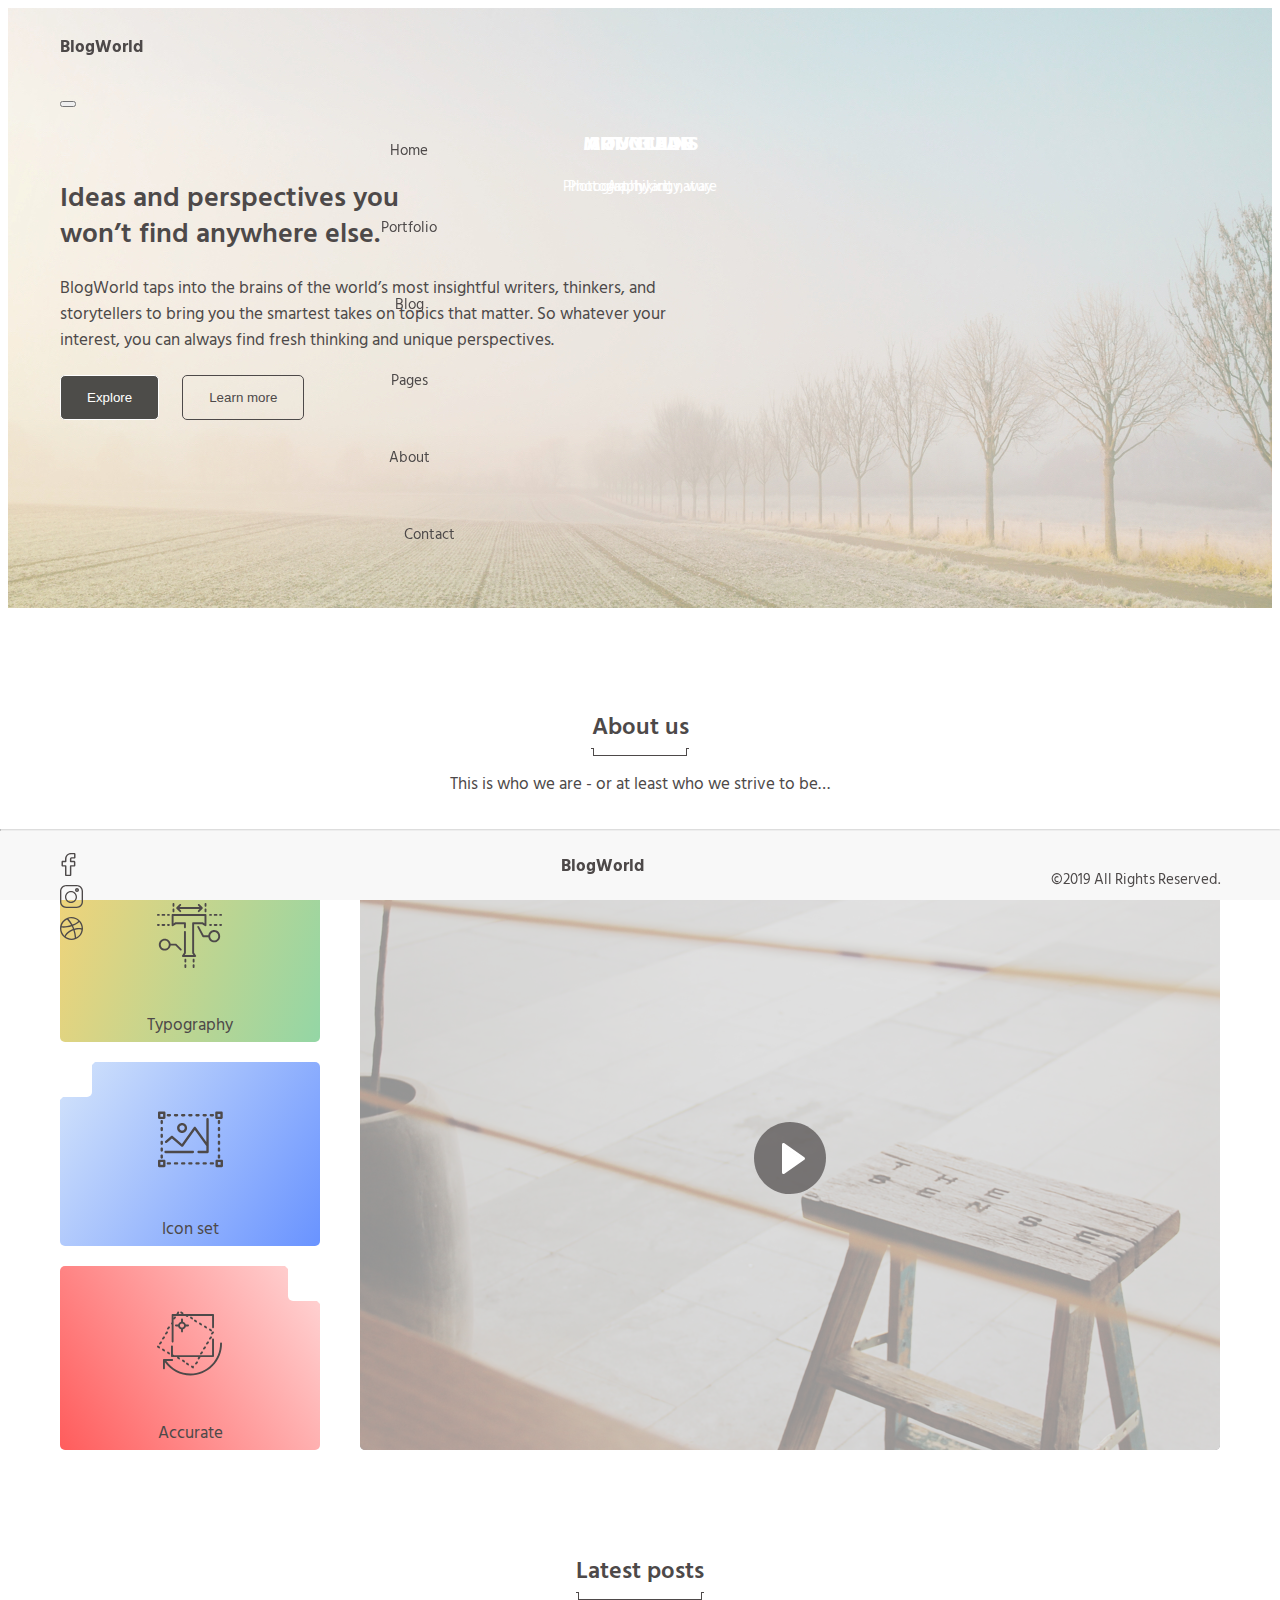
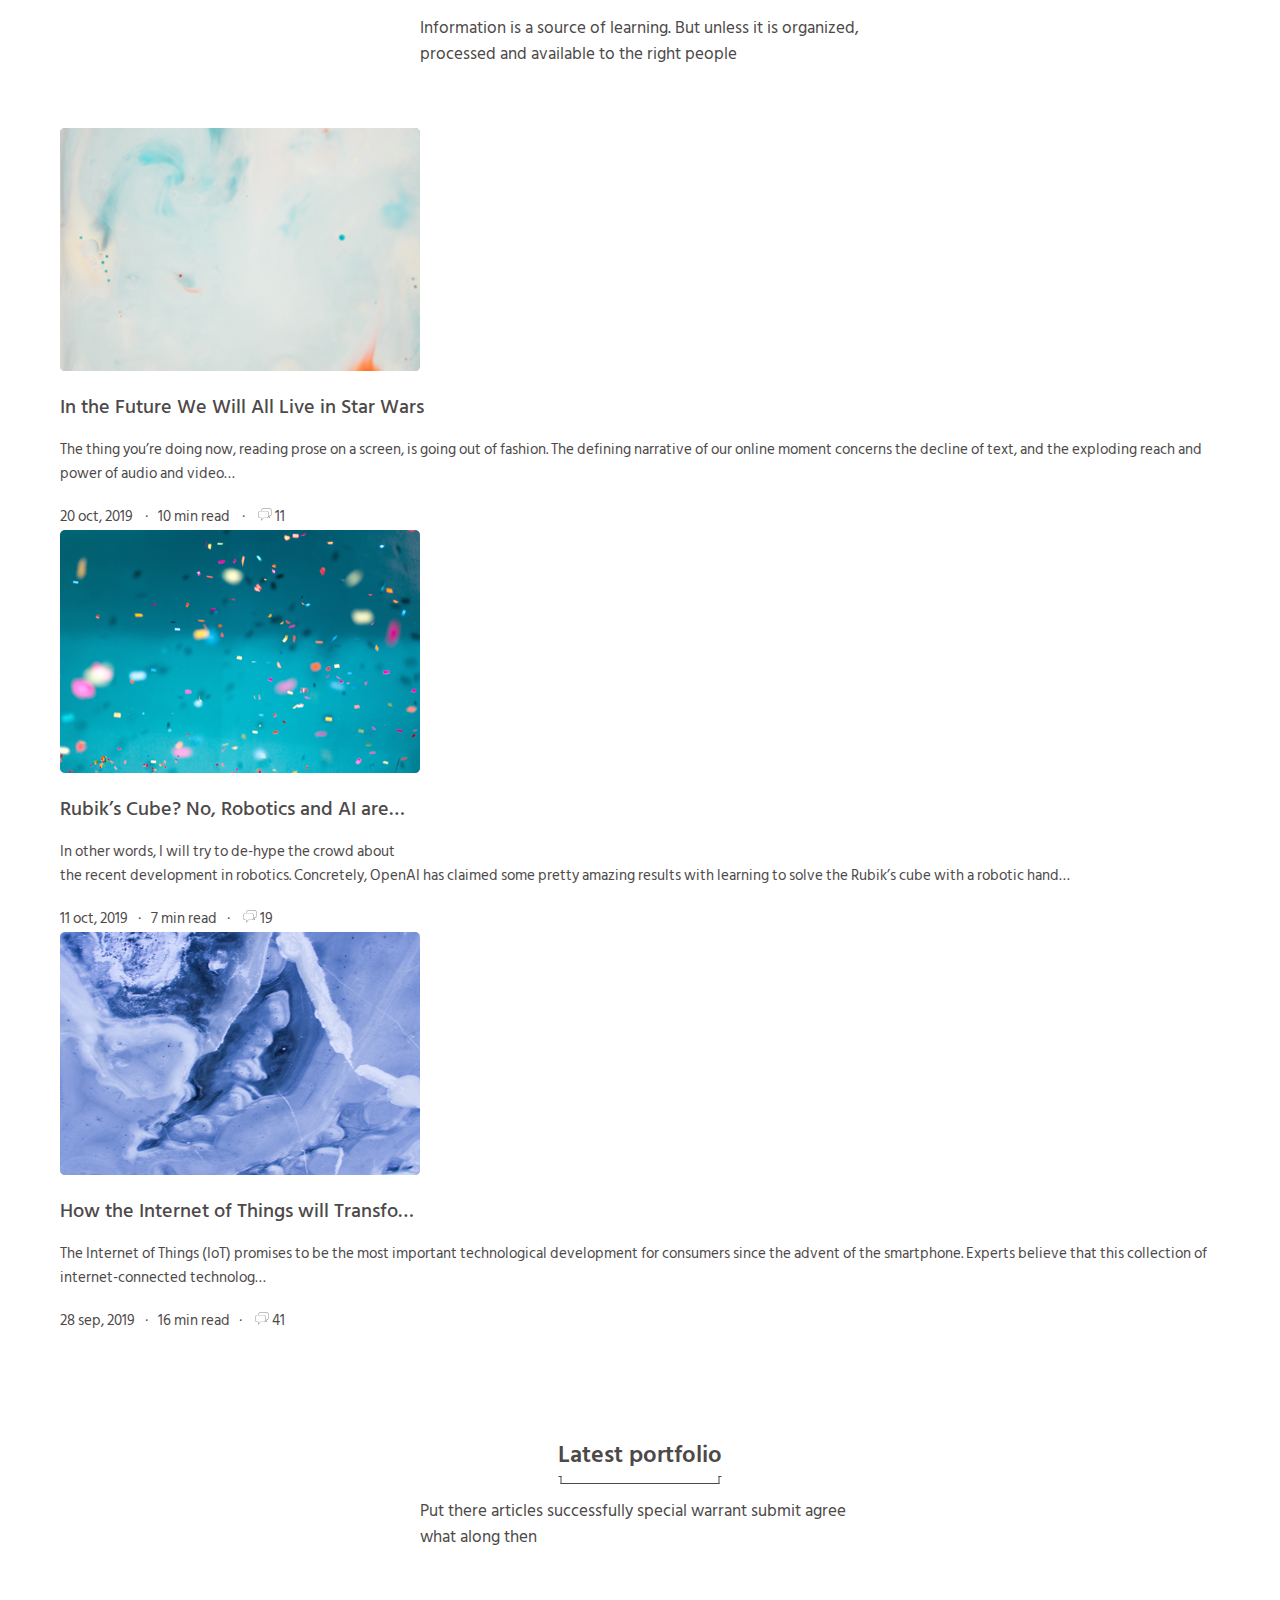
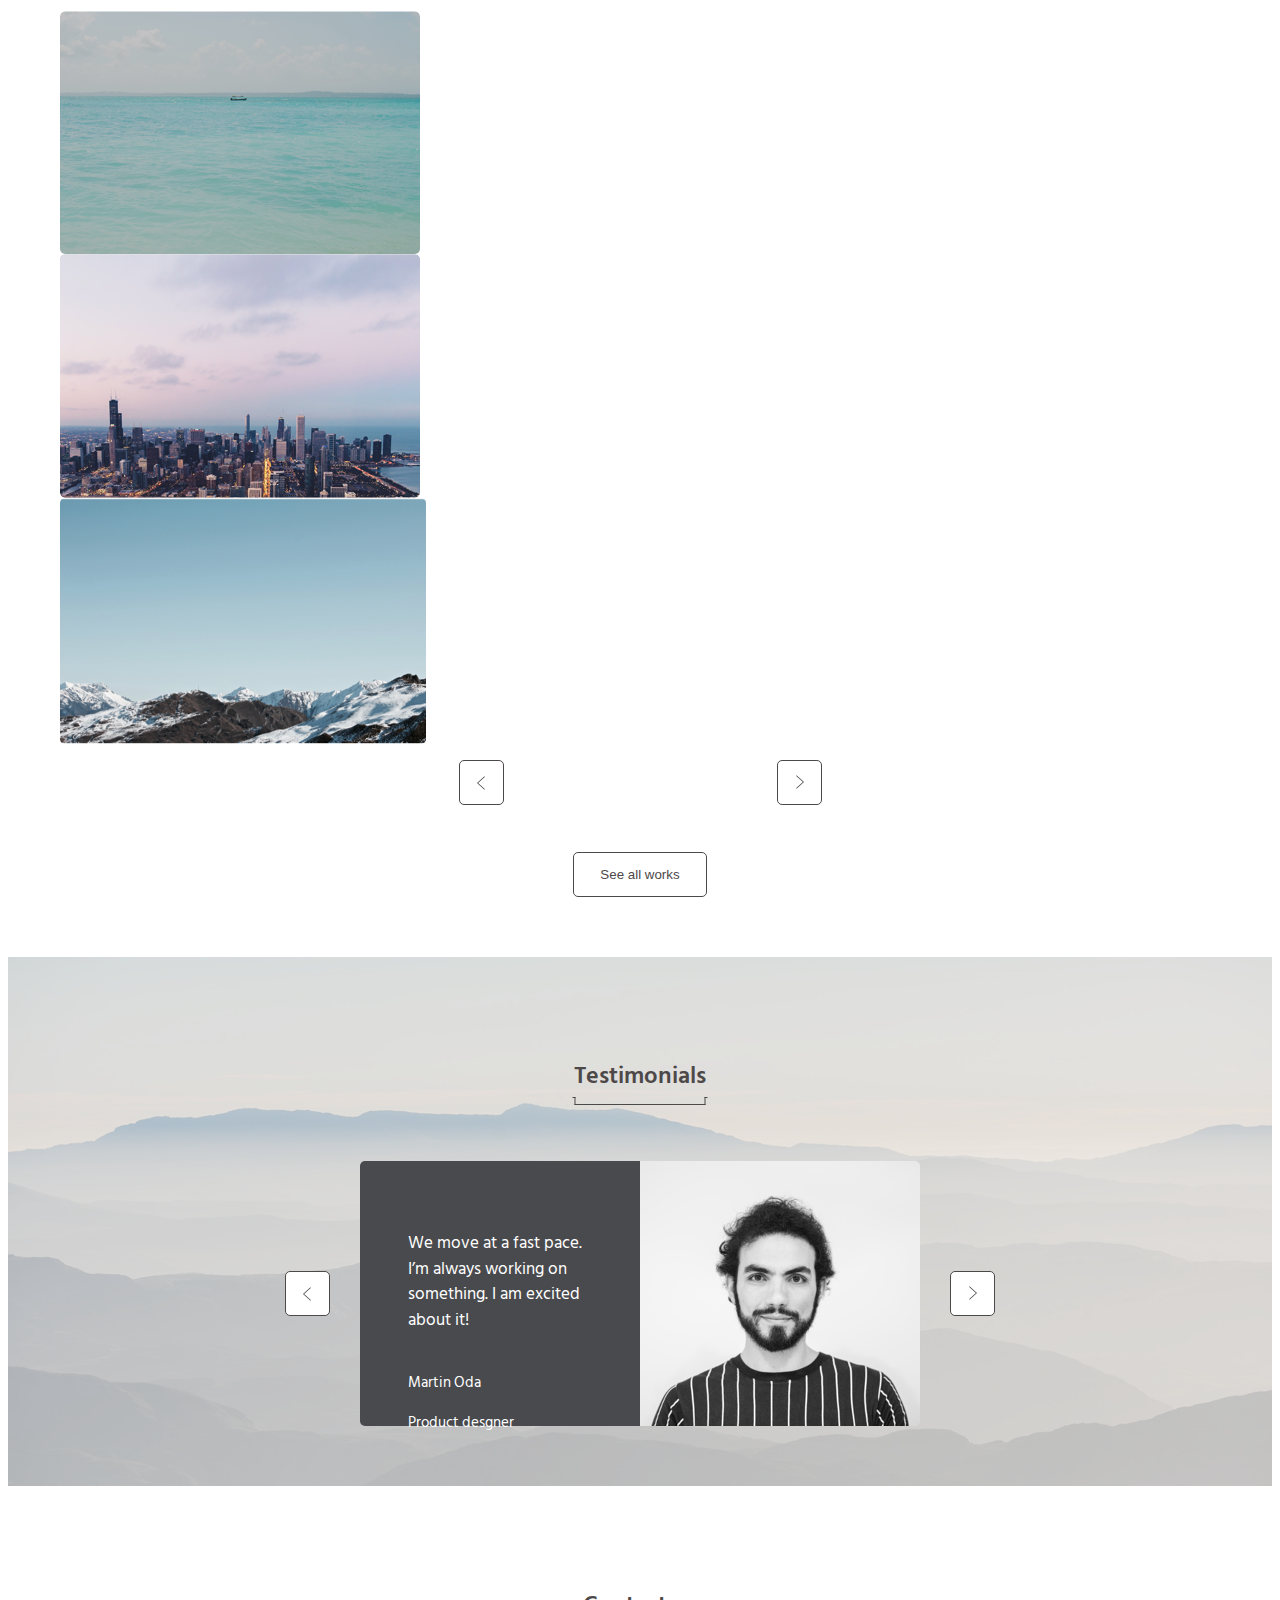
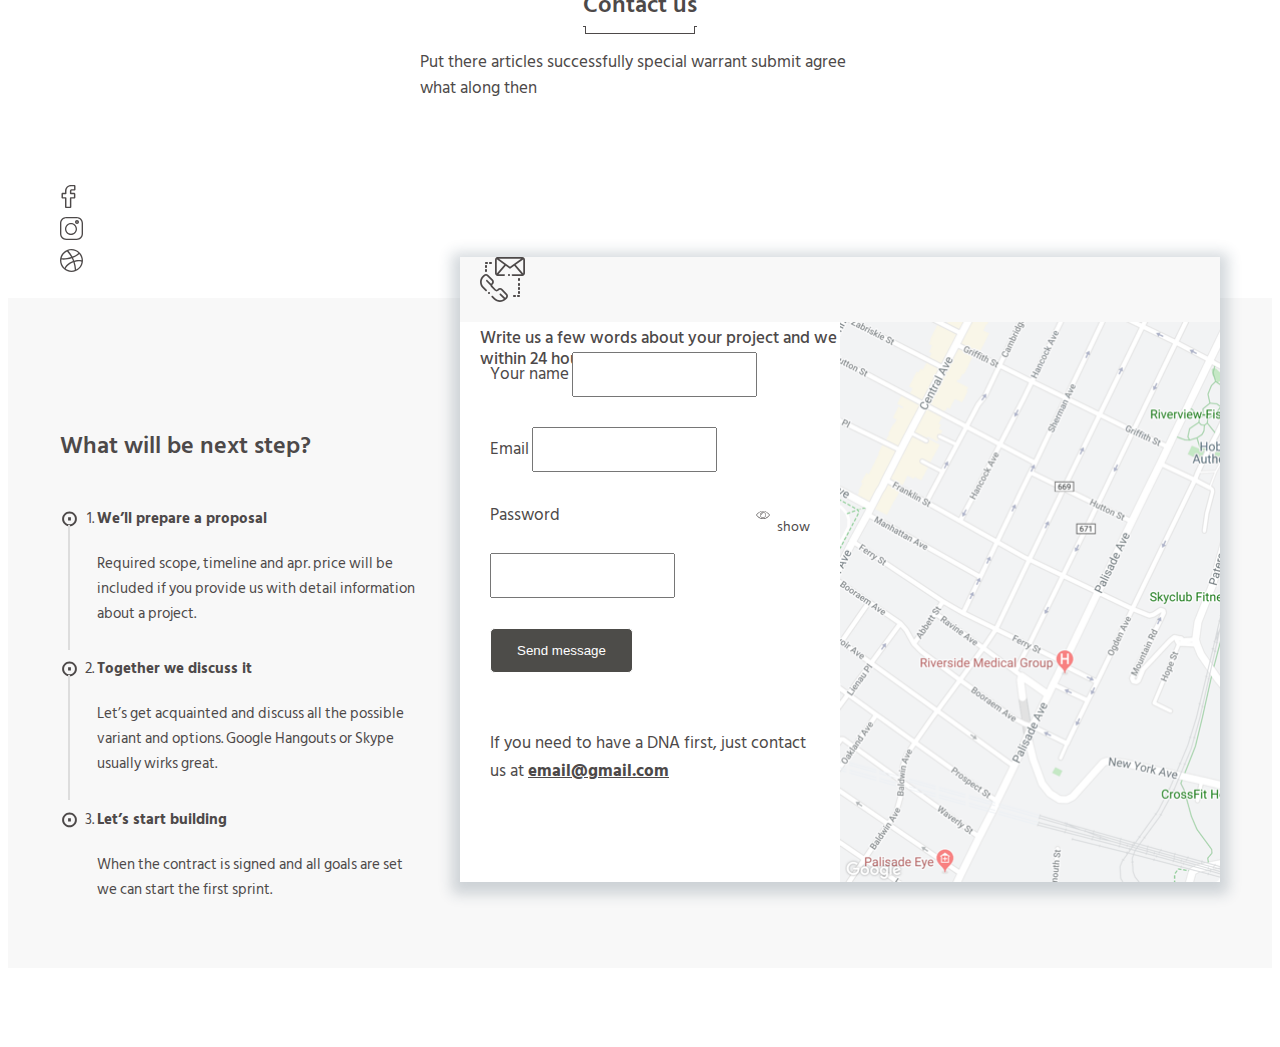
==== index.html @ 5140846d "add files" ====
<!DOCTYPE html>
<html lang="en">
  <head>
    <meta charset="UTF-8" />
    <meta http-equiv="X-UA-Compatible" content="IE=edge" />
    <meta name="viewport" content="width=device-width, initial-scale=1.0" />
    <title>Home</title>
    <link
      rel="stylesheet"
      href="https://cdn.jsdelivr.net/npm/bootstrap@4.6.0/dist/css/bootstrap.min.css"
      integrity="sha384-B0vP5xmATw1+K9KRQjQERJvTumQW0nPEzvF6L/Z6nronJ3oUOFUFpCjEUQouq2+l"
      crossorigin="anonymous"
    />

    <link rel="stylesheet" href="./css/main.css" />
  </head>
  <body data-spy="scroll" data-target="#navbar-example">
    <div class="main-container">
      <header class="d-flex">
        <nav class="navbar navbar-expand-lg navbar-light" id="navbar-example">
          <a class="link nav-link-space-logo" href="./index.html">BlogWorld</a>
          <button
            class="navbar-toggler"
            type="button"
            data-toggle="collapse"
            data-target="#navbarTogglerDemo01"
            aria-controls="navbarTogglerDemo01"
            aria-expanded="false"
            aria-label="Переключатель навигации"
          >
            <span class="navbar-toggler-icon"></span>
          </button>

          <div class="collapse navbar-collapse" id="navbarTogglerDemo01">
            <ul class="navbar-nav nav-tabs">
              <li class="nav-item">
                <a class="nav-link nav-link-space" href="#hero"
                  >Home <span class="sr-only"></span
                ></a>
              </li>
              <li class="nav-item">
                <a class="nav-link nav-link-space" href="#portfolio"
                  >Portfolio</a
                >
              </li>
              <li class="nav-item">
                <a class="nav-link nav-link-space" href="./blog.html">Blog</a>
              </li>
              <li class="nav-item">
                <a class="nav-link nav-link-space" href="#posts">Pages</a>
              </li>
              <li class="nav-item">
                <a class="nav-link nav-link-space" href="#about">About</a>
              </li>
              <li class="nav-item">
                <a class="nav-link nav-link-space" href="#contacts">Contact</a>
              </li>
            </ul>
          </div>
        </nav>
      </header>
    </div>

    <main>
      <section class="hero" id="hero">
        <div class="main-container">
          <h1 class="hero-title">
            Ideas and perspectives you won’t find anywhere else.
          </h1>
          <p class="hero-description">
            BlogWorld taps into the brains of the world’s most insightful
            writers, thinkers, and storytellers to bring you the smartest takes
            on topics that matter. So whatever your interest, you can always
            find fresh thinking and unique perspectives.
          </p>
          <button class="button-primary button-common button-margin">
            Explore
          </button>
          <button class="button-secondary button-common">Learn more</button>
        </div>
      </section>
      <div class="header-background"></div>
      <div class="main-container">
        <section id="about" class="about">
          <div class="underline-of-headers-container">
            <h2 class="text-center header">About us</h2>
            <div
              class="underline underline-of-headers about-underline-of-headers"
            ></div>
          </div>

          <p class="about-description subtitle">
            This is who we are - or at least who we strive to be…
          </p>
          <div class="cards-video">
            <ul class="cards">
              <li class="cards-square cards-square-first">
                <div class="cards-puzzle"></div>
                <svg class="cards-svg cards-svg-position">
                  <use href="./images/symbol-defs.svg#icon-typography"></use>
                </svg>
                <p class="cards-name">Typography</p>
              </li>
              <li class="cards-square cards-square-second">
                <div class="cards-puzzle"></div>
                <svg class="cards-svg">
                  <use href="./images/symbol-defs.svg#icon-iconset"></use>
                </svg>
                <p>Icon set</p>
              </li>
              <li class="cards-square cards-square-third">
                <div class="cards-puzzle"></div>
                <svg class="cards-svg cards-svg-position">
                  <use href="./images/symbol-defs.svg#icon-accurate"></use>
                </svg>
                <p class="cards-name">Accurate</p>
              </li>
            </ul>

            <div class="video">
              <video poster="./images/about.png">
                Тег video не поддерживается вашим браузером.
                <a href="video/duel.mp4">Скачайте видео</a>.
              </video>
              <svg class="video-svg">
                <use href="./images/symbol-defs.svg#icon-play"></use>
              </svg>
            </div>
          </div>
        </section>

        <section id="posts" class="posts">
          <div class="underline-of-headers-container">
            <a href=""> <h2 class="text-center header">Latest posts</h2></a>

            <div
              class="underline underline-of-headers posts-underline-of-headers"
            ></div>
          </div>

          <p class="text-center subtitle">
            Information is a source of learning. But unless it is organized,
            processed and available to the right people
          </p>
          <div class="row row-cols-1 row-cols-md-3 row-cols-lg-3">
            <div class="col mb-lg-0 mb-4">
              <img
                src="./images/post1.png"
                class="card-img-top"
                alt="decoration picture"
              />
              <div class="card-body">
                <h3 class="card-title">
                  In the Future We Will All Live in Star Wars
                </h3>
                <p class="card-text">
                  The thing you’re doing now, reading prose on a screen, is
                  going out of fashion. The defining narrative of our online
                  moment concerns the decline of text, and the exploding reach
                  and power of audio and video…
                </p>
                <ul class="post-list">
                  <li>20 oct, 2019</li>
                  <li class="post-item">10 min read</li>
                  <li class="post-item">
                    <svg class="post-svg">
                      <use href="./images/symbol-defs.svg#icon-comment"></use>
                    </svg>
                    11
                  </li>
                </ul>
              </div>
            </div>
            <div class="col mb-lg-0 mb-4">
              <img
                src="./images/post2.png"
                class="card-img-top"
                alt="decoration picture"
              />
              <div class="card-body">
                <h3 class="card-title">
                  Rubik’s Cube? No, Robotics and AI are…
                </h3>
                <p class="card-text">
                  In other words, I will try to de-hype the crowd about <br />
                  the recent development in robotics. Concretely, OpenAI has
                  claimed some pretty amazing results with learning to solve the
                  Rubik’s cube with a robotic hand…
                </p>
                <ul class="post-list post-list-item">
                  <li>11 oct, 2019</li>
                  <li class="post-item">7 min read</li>
                  <li class="post-item">
                    <svg class="post-svg">
                      <use href="./images/symbol-defs.svg#icon-comment"></use>
                    </svg>
                    19
                  </li>
                </ul>
              </div>
            </div>
            <div class="col mb-lg-0 mb-4">
              <img
                src="./images/post3.png"
                class="card-img-top"
                alt="decoration picture"
              />
              <div class="card-body">
                <h3 class="card-title">
                  How the Internet of Things will Transfo…
                </h3>
                <p class="card-text">
                  The Internet of Things (IoT) promises to be the most important
                  technological development for consumers since the advent of
                  the smartphone. Experts believe that this collection of
                  internet-connected technolog…
                </p>
                <ul class="post-list">
                  <li>28 sep, 2019</li>
                  <li class="post-item">16 min read</li>
                  <li class="post-item">
                    <svg class="post-svg">
                      <use href="./images/symbol-defs.svg#icon-comment"></use>
                    </svg>
                    41
                  </li>
                </ul>
              </div>
            </div>
          </div>
        </section>
        <!--section   portfolio-->
        <section id="portfolio" class="portfolio">
          <div class="underline-of-headers-container">
            <h2 class="text-center header">Latest portfolio</h2>
            <div
              class="underline underline-of-headers portfolio-underline-of-headers"
            ></div>
          </div>
          <p class="text-center subtitle">
            Put there articles successfully special warrant submit agree what
            along then
          </p>
          <div
            class="row row-cols-1 row-cols-md-3 row-cols-lg-3 portfolio-container-card"
          >
            <div class="col mb-4 portfolio-container">
              <img
                src="./images/portfolio1.png"
                class="card-img-top portfolio-image"
                alt="Ocean"
              />
              <div class="card-body">
                <div class="portfolio-description">
                  <h3 class="card-title card-title-portfolio">Art Ocean</h3>
                  <p class="card-text">Photography, art, nature</p>
                </div>
                <div class="overlay">
                  <ul class="overlay-list">
                    <li class="overlay-item">
                      <svg class="overlay-attach">
                        <use href="./images/symbol-defs.svg#icon-attach"></use>
                      </svg>
                    </li>
                    <li class="overlay-item">
                      <svg class="overlay-search">
                        <use
                          href="./images/symbol-defs.svg#icon-search-1"
                        ></use>
                      </svg>
                    </li>
                  </ul>
                </div>
              </div>
            </div>
            <div class="col mb-4 portfolio-container">
              <img
                src="./images/portfolio2.png"
                class="card-img-top portfolio-image"
                alt="City"
              />
              <div class="card-body">
                <div class="portfolio-description">
                  <h3 class="card-title card-title-portfolio">City guide</h3>
                  <p class="card-text">Photography, city, way</p>
                </div>
                <div class="overlay">
                  <ul class="overlay-list">
                    <li class="overlay-item">
                      <svg class="overlay-attach">
                        <use href="./images/symbol-defs.svg#icon-attach"></use>
                      </svg>
                    </li>
                    <li class="overlay-item">
                      <svg class="overlay-search">
                        <use
                          href="./images/symbol-defs.svg#icon-search-1"
                        ></use>
                      </svg>
                    </li>
                  </ul>
                </div>
              </div>
            </div>
            <div class="col mb-4 portfolio-container">
              <img
                src="./images/portfolio3.png"
                class="card-img-top portfolio-image"
                alt="Mountains"
              />
              <div class="card-body portfolio-card">
                <div class="portfolio-description">
                  <h3 class="card-title card-title-portfolio">Mountains</h3>
                  <p class="card-text">Art, hiking</p>
                </div>
                <div class="overlay">
                  <ul class="overlay-list">
                    <li class="overlay-item">
                      <svg class="overlay-attach">
                        <use href="./images/symbol-defs.svg#icon-attach"></use>
                      </svg>
                    </li>
                    <li class="overlay-item">
                      <svg class="overlay-search">
                        <use
                          href="./images/symbol-defs.svg#icon-search-1"
                        ></use>
                      </svg>
                    </li>
                  </ul>
                </div>
              </div>
            </div>
          </div>
          <div class="all-buttons-container">
            <div class="button-container">
              <button class="button-left buttons portfolio-button-left">
                <svg class="button-svg">
                  <use href="./images/symbol-defs.svg#icon-arrow"></use>
                </svg>
              </button>
              <button class="button-right buttons">
                <svg class="button-svg">
                  <use href="./images/symbol-defs.svg#icon-arrow"></use>
                </svg>
              </button>
            </div>
            <button class="button-secondary button-common">
              See all works
            </button>
          </div>
        </section>
      </div>

      <section class="testimonials">
        <div class="main-container">
          <div class="underline-of-headers-container">
            <h2 class="testimonials-title header">Testimonials</h2>
            <div
              class="underline underline-of-headers testimonials-underline-of-headers"
            ></div>
          </div>

          <div class="testimonials-infrom">
            <div class="testimonials-text-container">
              <p class="testimonials-text-1">
                We move at a fast pace. I’m always working on something. I am
                excited about it!
              </p>
              <p class="testimonials-text-2">Martin Oda</p>
              <p>Product desgner</p>
            </div>
            <img
              class="testimonials-image"
              src="./images/user.png"
              alt="designer"
            />
            <button class="button-left buttons testimonials-button-left">
              <svg class="button-svg">
                <use href="./images/symbol-defs.svg#icon-arrow"></use>
              </svg>
            </button>
            <button class="button-right buttons testimonials-button-right">
              <svg class="button-svg">
                <use href="./images/symbol-defs.svg#icon-arrow"></use>
              </svg>
            </button>
          </div>
        </div>
      </section>
      <section id="contacts" class="contacts">
        <div class="main-container contacts-main-container">
          <div class="underline-of-headers-container">
            <h2 class="testimonials-title header">Contact us</h2>
            <div
              class="underline underline-of-headers contacts-underline-of-headers"
            ></div>
          </div>

          <p class="text-center subtitle contacts-subtitle">
            Put there articles successfully special warrant submit agree what
            along then
          </p>
          <ul class="d-flex list-link contacts-link">
            <li class="list-link-item">
              <a href="https://www.facebook.com/">
                <svg class="facebook-logo">
                  <use href="./images/symbol-defs.svg#icon-facebook"></use>
                </svg>
              </a>
            </li>
            <li class="list-link-item">
              <a href="https://www.instagram.com/?hl=ru">
                <svg>
                  <use href="./images/symbol-defs.svg#icon-instagram"></use>
                </svg>
              </a>
            </li>
            <li class="list-link-item">
              <a href="https://dribbble.com/">
                <svg>
                  <use href="./images/symbol-defs.svg#icon-dribbble"></use>
                </svg>
              </a>
            </li>
          </ul>
        </div>
        <div class="contacts-container">
          <div class="main-container contacts-container-relative">
            <h3 class="contacts-title">What will be next step?</h3>

            <ol class="contacts-list">
              <li class="contacts-item contacts-item-line">
                <h4 class="contacts-item-title">We’ll prepare a proposal</h4>
                <p>
                  Required scope, timeline and apr. price will be included if
                  you provide us with detail information about a project.
                </p>
              </li>
              <li class="contacts-item contacts-item-line">
                <h4 class="contacts-item-title">Together we discuss it</h4>
                <p>
                  Let’s get acquainted and discuss all the possible variant and
                  options. Google Hangouts or Skype usually wirks great.
                </p>
              </li>
              <li class="contacts-item">
                <h4 class="contacts-item-title">Let’s start building</h4>
                <p>
                  When the contract is signed and all goals are set we can start
                  the first sprint.
                </p>
              </li>
            </ol>

            <div class="contacts-form">
              <div class="d-flex align-items-center contact-svg-description">
                <svg class="contact-svg">
                  <use href="./images/symbol-defs.svg#icon-mail"></use>
                </svg>
                <p class="m-0 contact-description">
                  Write us a few words about your project and we will prepare
                  proposal for you <br />
                  within 24 hours
                </p>
              </div>

              <div class="contacts-form-container">
                <form>
                  <div class="form-group">
                    <label for="name">Your name</label>
                    <input
                      type="text"
                      class="form-control form-group-input"
                      id="name"
                    />
                  </div>
                  <div class="form-group">
                    <label for="exampleInputEmail1">Email</label>
                    <input
                      type="email"
                      class="form-control form-group-input"
                      id="exampleInputEmail1"
                    />
                  </div>
                  <div class="form-group">
                    <div class="contacts-label-svg">
                      <label for="exampleInputPassword1">Password </label>
                      <div class="d-flex">
                        <svg class="contacts-svg">
                          <use
                            href="./images/symbol-defs.svg#icon-showpass"
                          ></use>
                        </svg>
                        <p class="mb-0 contacts-show">show</p>
                      </div>
                    </div>

                    <input
                      type="password"
                      class="form-control form-group-input"
                      id="exampleInputPassword1"
                    />
                  </div>

                  <button
                    type="submit"
                    class="button-common button-primary button-margin"
                  >
                    Send message
                  </button>
                  <p class="contact-DNA">
                    If you need to have a DNA first, just contact us at
                    <span>email@gmail.com</span>
                  </p>
                </form>
                <img class="contacts-image" src="./images/map.png" alt="map" />
              </div>
            </div>
          </div>
        </div>
      </section>
    </main>

    <footer>
      <hr />
      <div class="main-container">
        <div class="footer-container">
          <ul class="d-flex list-link">
            <li class="list-link-item">
              <a href="https://www.facebook.com/">
                <svg class="facebook-logo">
                  <use href="./images/symbol-defs.svg#icon-facebook"></use>
                </svg>
              </a>
            </li>
            <li class="list-link-item">
              <a href="https://www.instagram.com/?hl=ru">
                <svg>
                  <use href="./images/symbol-defs.svg#icon-instagram"></use>
                </svg>
              </a>
            </li>
            <li class="list-link-item">
              <a href="https://dribbble.com/">
                <svg>
                  <use href="./images/symbol-defs.svg#icon-dribbble"></use>
                </svg>
              </a>
            </li>
          </ul>
          <p class="footer-logo">BlogWorld</p>
          <p>&copy;2019 All Rights Reserved.</p>
        </div>
      </div>
    </footer>
    <script
      src="https://code.jquery.com/jquery-3.5.1.slim.min.js"
      integrity="sha384-DfXdz2htPH0lsSSs5nCTpuj/zy4C+OGpamoFVy38MVBnE+IbbVYUew+OrCXaRkfj"
      crossorigin="anonymous"
    ></script>
    <script
      src="https://cdn.jsdelivr.net/npm/bootstrap@4.6.0/dist/js/bootstrap.bundle.min.js"
      integrity="sha384-Piv4xVNRyMGpqkS2by6br4gNJ7DXjqk09RmUpJ8jgGtD7zP9yug3goQfGII0yAns"
      crossorigin="anonymous"
    ></script>
  </body>
</html>
---- css/main.css ----
@charset "UTF-8";
@font-face {
  font-family: "Hind Siliguri";
  src: url("../fonts/HindSiliguri-Regular.ttf") format("truetype");
  font-weight: normal;
  font-style: normal;
  font-display: swap;
}
@font-face {
  font-family: "Hind Siliguri";
  src: url("../fonts/HindSiliguri-Light.ttf") format("truetype");
  font-weight: 300;
  font-style: normal;
  font-display: swap;
}
@font-face {
  font-family: "Hind Siliguri";
  src: url("../fonts/HindSiliguri-Medium.ttf") format("truetype");
  font-weight: 500;
  font-style: normal;
  font-display: swap;
}
@font-face {
  font-family: "Hind Siliguri";
  src: url("../fonts/HindSiliguri-SemiBold.ttf") format("truetype");
  font-weight: 600;
  font-style: normal;
  font-display: swap;
}
@font-face {
  font-family: "Hind Siliguri";
  src: url("../fonts/HindSiliguri-Bold.ttf") format("truetype");
  font-weight: bold;
  font-style: normal;
  font-display: swap;
}
html {
  box-sizing: border-box;
}

*,
*::before,
* ::after {
  box-sizing: inherit;
}

body {
  color: #4d4949;
  font-family: "Hind Siliguri", sans-serif;
  font-size: 15px;
  line-height: 1.66;
  position: relative;
}

ul {
  list-style: none;
  padding: 0px;
  margin: 0px;
}

a {
  text-decoration: none;
  display: block;
}

img {
  display: block;
}

.header {
  font-weight: 600;
  font-size: 24px;
  line-height: 1.62;
  margin-bottom: 25px;
  text-align: center;
}

.underline-of-headers-container {
  position: relative;
}

.underline {
  position: absolute;
  height: 8px;
  border-bottom: 1px solid #4d4949;
  border-right: 1px solid #4d4949;
  border-left: 1px solid #4d4949;
}

.about-underline-of-headers {
  width: 94px;
}

.blog-underline-of-headers {
  width: 47px;
}

.posts-underline-of-headers {
  width: 124px;
}

.portfolio-underline-of-headers {
  width: 159px;
}

.testimonials-underline-of-headers {
  width: 131px;
}

.contacts-underline-of-headers {
  width: 110px;
}

.underline-of-headers {
  top: 40px;
  left: 50%;
  transform: translate(-50%);
}

.underline::after,
.underline::before {
  content: "";
  display: block;
  width: 3px;
  position: absolute;
  border-top: 1px solid #4d4949;
}

.underline::before {
  left: -3px;
}

.underline::after {
  right: -3px;
}

.subtitle {
  margin: 0px auto;
  margin-bottom: 60px;
  font-weight: 400;
  font-size: 17px;
  line-height: 1.52;
}
@media screen and (min-width: 480px) {
  .subtitle {
    width: 440px;
  }
}

.header-background {
  position: sticky;
  width: 100%;
  z-index: 10;
  top: 0;
  height: 79px;
  background-color: white;
}

.main-container,
.hero-container {
  width: 1210px;
  padding-left: 15px;
  padding-right: 15px;
  margin-left: auto;
  margin-right: auto;
}
@media screen and (min-width: 320px) {
  .main-container,
.hero-container {
    width: 320px;
  }
}
@media screen and (min-width: 480px) {
  .main-container,
.hero-container {
    width: 480px;
  }
}
@media screen and (min-width: 768px) {
  .main-container,
.hero-container {
    width: 768px;
  }
}
@media screen and (min-width: 1200px) {
  .main-container,
.hero-container {
    padding-left: 20px;
    padding-right: 20px;
    width: 1200px;
  }
}

header {
  position: absolute;
}

.navbar-expand-lg .nav-tabs {
  border-bottom: 0px solid #061320;
}

.nav-item a:hover {
  text-decoration: underline;
  font-weight: 600;
}

#navbarTogglerDemo01 .nav-link-space.active {
  border-color: transparent;
  text-decoration: underline;
  font-weight: 600;
}

.nav-tabs .nav-link:hover {
  border-color: transparent;
}

.navbar {
  padding: 0px;
  position: fixed;
}
@media screen and (min-width: 320px) {
  .navbar {
    width: 290px;
  }
}
@media screen and (min-width: 480px) {
  .navbar {
    width: 450px;
  }
}
@media screen and (min-width: 768px) {
  .navbar {
    width: 738px;
  }
}

.nav-link-space-logo {
  padding: 26px 0px;
  font-size: 17px;
  line-height: 1.64;
  font-weight: bold;
  color: #4d4949;
  margin-right: 0px;
}
@media screen and (min-width: 992px) {
  .nav-link-space-logo {
    margin-right: 200px;
  }
}
@media screen and (min-width: 1200px) {
  .nav-link-space-logo {
    margin-right: 622px;
  }
}

.nav-link-space-logo:hover {
  color: #4d4949;
}

#navbarTogglerDemo01 .nav-link-space {
  background-color: #ffffff;
  color: #4d4949;
  padding: 20px 0px;
  text-align: center;
}
@media screen and (min-width: 992px) {
  #navbarTogglerDemo01 .nav-link-space {
    padding: 26px 0px;
    background-color: transparent;
  }
}

.nav-item:not(:last-child) {
  font-size: 15px;
  line-height: 1.66;
}
@media screen and (min-width: 992px) {
  .nav-item:not(:last-child) {
    margin-right: 40px;
  }
}

nav {
  z-index: 500000;
}

.hero {
  padding-top: 153px;
  padding-bottom: 206px;
  background-image: url("../images/bg.jpg");
  height: 600px;
  margin-left: auto;
  margin-right: auto;
  background-repeat: no-repeat;
  background-size: cover;
  background-position: center;
}

.hero-title {
  font-size: 28px;
  line-height: 1.3;
  font-weight: 600;
  margin-bottom: 22px;
  width: 416px;
}
@media screen and (min-width: 320px) {
  .hero-title {
    width: 290px;
  }
}
@media screen and (min-width: 480px) {
  .hero-title {
    width: 416px;
  }
}

.hero-description {
  font-size: 17px;
  line-height: 1.53;
  margin-bottom: 22px;
}
@media screen and (min-width: 320px) {
  .hero-description {
    width: 290px;
  }
}
@media screen and (min-width: 480px) {
  .hero-description {
    width: 450px;
  }
}
@media screen and (min-width: 768px) {
  .hero-description {
    width: 660px;
  }
}

.button-margin {
  margin-right: 20px;
}

.about {
  text-align: center;
  padding-top: 1px;
  padding-bottom: 34px;
}

.cards {
  padding: 0px;
  text-align: center;
  margin-bottom: 15px;
}
@media screen and (min-width: 1200px) {
  .cards {
    margin-right: 40px;
    margin-bottom: 0px;
  }
}

.cards-video {
  text-align: center;
}
@media screen and (min-width: 1200px) {
  .cards-video {
    display: flex;
  }
}

.video {
  position: relative;
}

video {
  width: 300px;
}
@media screen and (min-width: 768px) {
  video {
    width: 468px;
  }
}
@media screen and (min-width: 1200px) {
  video {
    width: 860px;
    height: 592px;
  }
}

.cards-square {
  display: block;
  margin: 0px auto;
  text-align: center;
  padding-top: 45px;
  border: none;
  outline: none;
  border-radius: 5px;
  position: relative;
  height: 184px;
  width: 260px;
}
.cards-square p {
  font-weight: 400;
  font-size: 17px;
  line-height: 1.64;
}

.cards-square:not(:last-child) {
  margin-bottom: 20px;
}
@media screen and (min-width: 768px) {
  .cards-square:not(:last-child) {
    margin-right: 10px;
  }
}
@media screen and (min-width: 1200px) {
  .cards-square:not(:last-child) {
    margin-bottom: 20px;
    margin-right: 0px;
  }
}

.cards {
  display: block;
  text-align: center;
}
@media screen and (min-width: 768px) {
  .cards {
    display: flex;
  }
}
@media screen and (min-width: 1200px) {
  .cards {
    display: block;
  }
}

.cards-name {
  transform: scaleX(-1);
}

.cards-square-first {
  border: none;
  transform: scaleX(-1);
  background: linear-gradient(-108.56deg, rgba(230, 246, 65, 0.5) 0%, rgba(41, 252, 154, 0.5) 100%);
  background-color: #ffb0b0;
}

.cards-square-second {
  border: none;
  background: linear-gradient(-236.77deg, rgba(247, 247, 247, 0.5) 0%, rgba(35, 86, 255, 0.5) 100%);
  background-color: #b0d1ff;
}

.cards-square-third {
  border: none;
  transform: scaleX(-1);
  background: linear-gradient(-236.42deg, rgba(255, 255, 255, 0.5) 0%, rgba(255, 9, 9, 0.5) 100%);
  background-color: #ffb0b0;
}

.cards-puzzle {
  content: "";
  top: -1px;
  left: -1px;
  position: absolute;
  width: 33px;
  height: 36px;
  background-color: #ffffff;
  border-radius: 0px 0px 5px 0px;
  border: none;
  outline: none;
}

.cards-puzzle::before {
  content: "";
  border-top: 3px solid #ffffff;
  border-right: 3px solid transparent;
  position: absolute;
  top: 1px;
  right: -3px;
}

.cards-puzzle::after {
  content: "";
  border-top: 3px solid #ffffff;
  border-right: 3px solid transparent;
  position: absolute;
  top: 36px;
  right: 29px;
}

.cards-svg {
  width: 65px;
  height: 65px;
  margin-bottom: 18px;
}

.cards-svg-position {
  transform: scaleX(-1);
}

.video-svg {
  position: absolute;
  width: 72px;
  height: 72px;
  top: 50%;
  left: 50%;
  transform: translate(-50%, -50%);
}

.cards-puzzle-test {
  width: 180px;
  height: 180px;
  background-color: #ffb0b0;
  border-radius: 40px 10px;
}

.posts {
  padding-top: 40px;
  padding-bottom: 42px;
}

.post-item:before {
  content: "·";
  /* Сам маркер */
  padding-right: 10px;
  /* Расстояние от маркера до текста */
}

.post-list {
  display: flex;
  align-items: center;
  justify-content: space-between;
  width: 225px;
}

.post-list-item {
  width: 213px;
}

.post-svg {
  width: 14px;
  height: 13px;
}

.card-body {
  padding: 0px;
}

.card-img-top {
  margin-bottom: 20px;
}

.posts .col {
  padding-right: 20px;
  padding-left: 20px;
}

.posts .row {
  margin-right: -20px;
  margin-left: -20px;
}

.card-title {
  font-weight: 500;
  font-size: 20px;
  line-height: 1.6;
  margin-bottom: 5px;
}

.card-text {
  line-height: 1.6;
  margin-bottom: 19px;
}

.posts a {
  text-decoration: none;
  display: block;
  color: #4d4949;
}

.portfolio {
  padding-top: 40px;
  padding-bottom: 60px;
}

.portfolio-image {
  border-radius: 5px;
}

.portfolio-description {
  text-align: center;
  color: #ffffff;
  position: absolute;
  top: 50%;
  left: 50%;
  transform: translate(-50%, -50%);
}
@media screen and (min-width: 1200px) {
  .portfolio-description {
    top: 100px;
    left: 50%;
    transform: translate(-50%);
  }
}

.overlay {
  position: absolute;
  bottom: 3px;
  right: 20px;
  opacity: 0;
  border-radius: 5px;
  padding: 21px 21px;
  border-bottom-left-radius: 4px;
  background-color: rgba(0, 0, 0, 0.5);
}

.overlay-search,
.overlay-attach {
  width: 17px;
  height: 17px;
}

.portfolio-container-card {
  margin-bottom: 16px;
}

.portfolio-image {
  margin-bottom: 0px;
}

.portfolio-container:hover {
  cursor: pointer;
}
.portfolio-container:hover .overlay {
  opacity: 1;
}

.overlay-list {
  display: flex;
}

.overlay-item + .overlay-item {
  margin-left: 25px;
}

.portfolio .col {
  padding-right: 20px;
  padding-left: 20px;
}

.portfolio .row {
  margin-right: -20px;
  margin-left: -20px;
}

.card-title-portfolio {
  text-transform: uppercase;
  font-weight: bold;
}

.portfolio .card-title {
  margin-bottom: 0px;
}

.button-common {
  border-radius: 5px;
  padding: 10px 26px;
  height: 45px;
}

.button-primary {
  color: #ffffff;
  background-color: #4d4c49;
  border: 1px solid #ffffff;
}

.button-primary:hover {
  background-color: #393737;
}

.button-primary:disabled {
  background-color: #4d4c49;
}

.button-secondary {
  color: #4d4949;
  border: 1px solid #4d4949;
  background-color: transparent;
}

.button-secondary:hover {
  color: #ffffff;
  background-color: #393737;
}

.button-secondary:disabled {
  color: rgba(77, 73, 73, 0.4);
  background-color: #ffffff;
  border: 1px solid #4d4949;
}

.button-left {
  transform: rotate(90deg);
}

.button-right {
  transform: rotate(-90deg);
}

.button-svg {
  position: absolute;
  width: 14px;
  height: 18px;
  top: 50%;
  left: 50%;
  transform: translate(-50%, -50%);
}

.buttons {
  width: 45px;
  height: 45px;
  border-radius: 5px;
  border: 1px solid #4d4949;
  background-color: #ffffff;
}

.functional-button {
  padding: 10px 26px;
  text-align: center;
}

.all-buttons-container {
  text-align: center;
}

.portfolio-button-left {
  margin-right: 20px;
}
@media screen and (min-width: 480px) {
  .portfolio-button-left {
    margin-right: 270px;
  }
}

.button-container {
  margin-bottom: 40px;
}

.testimonials-button-left {
  position: absolute;
  left: 20px;
}
@media screen and (min-width: 768px) {
  .testimonials-button-left {
    left: -75px;
  }
}

.testimonials-button-right {
  position: absolute;
  right: 20px;
}
@media screen and (min-width: 768px) {
  .testimonials-button-right {
    right: -75px;
  }
}

.buttons:hover {
  box-shadow: 0 3px 10px 0 #6d6d6d;
}

.testimonials {
  padding-top: 80px;
  padding-bottom: 80px;
  background-image: url("../images/testimonial.png");
  height: 800px;
  margin-left: auto;
  margin-right: auto;
  background-repeat: no-repeat;
  background-size: cover;
  background-position: center;
}
@media screen and (min-width: 768px) {
  .testimonials {
    height: 529px;
  }
}

.testimonials-infrom {
  display: block;
  position: relative;
  margin-left: auto;
  margin-right: auto;
  width: 280px;
}
@media screen and (min-width: 768px) {
  .testimonials-infrom {
    border-radius: 0 0 5px 5px;
    align-items: center;
    margin: 0 auto;
    width: 560px;
    display: flex;
  }
}

.testimonials-text-container {
  background-color: #494a4d;
  color: #ffffff;
  padding: 53px 40px 21px 48px;
  width: 280px;
  height: 265px;
}
@media screen and (min-width: 768px) {
  .testimonials-text-container {
    border-radius: 5px 0 0 5px;
  }
}

.testimonials-text-1 {
  margin-bottom: 37px;
  font-size: 17px;
  line-height: 1.52;
}

.testimonials-text-2 {
  margin-bottom: 0px;
}

.testimonials .testimonials-title {
  text-align: center;
  margin-bottom: 65px;
}

.testimonials-image {
  margin-bottom: 20px;
}
@media screen and (min-width: 768px) {
  .testimonials-image {
    margin-bottom: 0px;
  }
}

.contacts {
  padding-top: 80px;
  padding-bottom: 71px;
}

.contacts-main-container {
  padding-bottom: 17px;
}

.contacts-item-title::before {
  content: "⨀";
  position: absolute;
  margin-left: -35px;
  z-index: 52;
}

.contacts-list {
  display: block;
  padding-left: 37px;
}
@media screen and (min-width: 480px) {
  .contacts-list {
    width: 360px;
  }
}

.contacts-item-title {
  position: relative;
  font-size: 15px;
  line-height: 1.73;
  font-weight: bold;
}
.contacts-item-title p {
  font-weight: 400;
}

.contacts-item-line::before {
  content: " ";
  position: absolute;
  height: 125px;
  z-index: 75;
  margin-left: -29px;
  margin-top: 19px;
  border: 1px solid #dddddd;
}

.contacts-form {
  box-shadow: 0px 4px 13px 8px rgba(34, 60, 80, 0.2);
}
@media screen and (min-width: 1200px) {
  .contacts-form {
    width: 760px;
    position: absolute;
    top: -170px;
    right: 20px;
  }
}

.contacts-form-container {
  display: flex;
  background-color: #ffffff;
}

.contacts-form form {
  width: 380px;
  padding: 30px;
}

.form-group-input {
  height: 45px;
}

.contacts-label-svg {
  position: relative;
  display: flex;
  justify-content: space-between;
}

.contacts-svg {
  position: absolute;
  width: 14px;
  height: 14px;
  top: 6px;
  right: 40px;
}

.contact-svg {
  width: 45px;
  height: 45px;
  margin-right: 15px;
}

.contact-svg-description {
  background-color: #f8f8f8;
  padding-left: 20px;
}
@media screen and (min-width: 768px) {
  .contact-svg-description {
    height: 65px;
  }
}

.contacts-image {
  display: none;
}
@media screen and (min-width: 768px) {
  .contacts-image {
    display: block;
    width: 380px;
  }
}

.form-group label {
  font-size: 17px;
  line-height: 1.64;
  margin-bottom: 5px;
}

.form-group input {
  margin-bottom: 30px;
}

.contacts-show {
  font-size: 14px;
  line-height: 1.64;
}

.contacts-button {
  color: #ffffff;
  background-color: #4d4949;
  border: 1px solid #ffffff;
  margin-bottom: 40px;
}

.contact-description {
  font-size: 17px;
  line-height: 1.24;
  font-weight: 500;
}

.contact-DNA {
  font-size: 17px;
  line-height: 1.64;
}
.contact-DNA span {
  font-weight: bold;
  text-decoration: underline;
}

.contacts-container {
  background-color: #f8f8f8;
  padding-top: 105px;
  padding-bottom: 50px;
  z-index: -5;
}

.contacts-container-relative {
  position: relative;
}

.contacts-title {
  font-size: 24px;
  line-height: 1.62;
  font-weight: 600;
  margin-bottom: 40px;
}

.contacts-item:not(:last-child) {
  margin-bottom: 30px;
}

.contacts-subtitle {
  margin-bottom: 84px;
}

form .button-margin {
  margin-bottom: 40px;
}

.footer-logo {
  font-size: 17px;
  line-height: 1.64;
  font-weight: bold;
  margin-top: 16px;
}
@media screen and (min-width: 480px) {
  .footer-logo {
    padding-left: 48px;
    margin-top: 0px;
  }
}

hr {
  margin: 0px;
  border-top: 1px solid #dddddd;
}

footer {
  position: fixed;
  left: 0;
  bottom: 0px;
  height: 71px;
  background: #f8f8f8;
  width: 100%;
}

.footer-container {
  text-align: left;
  padding-top: 22px;
  padding-bottom: 21px;
}
@media screen and (min-width: 480px) {
  .footer-container {
    display: flex;
    justify-content: space-between;
  }
}

.list-link li:not(:last-child) {
  margin-right: 22px;
}

.list-link svg {
  width: 23px;
  height: 23px;
  cursor: pointer;
}

svg.facebook-logo {
  margin-left: -3px;
}/*# sourceMappingURL=main.css.map */
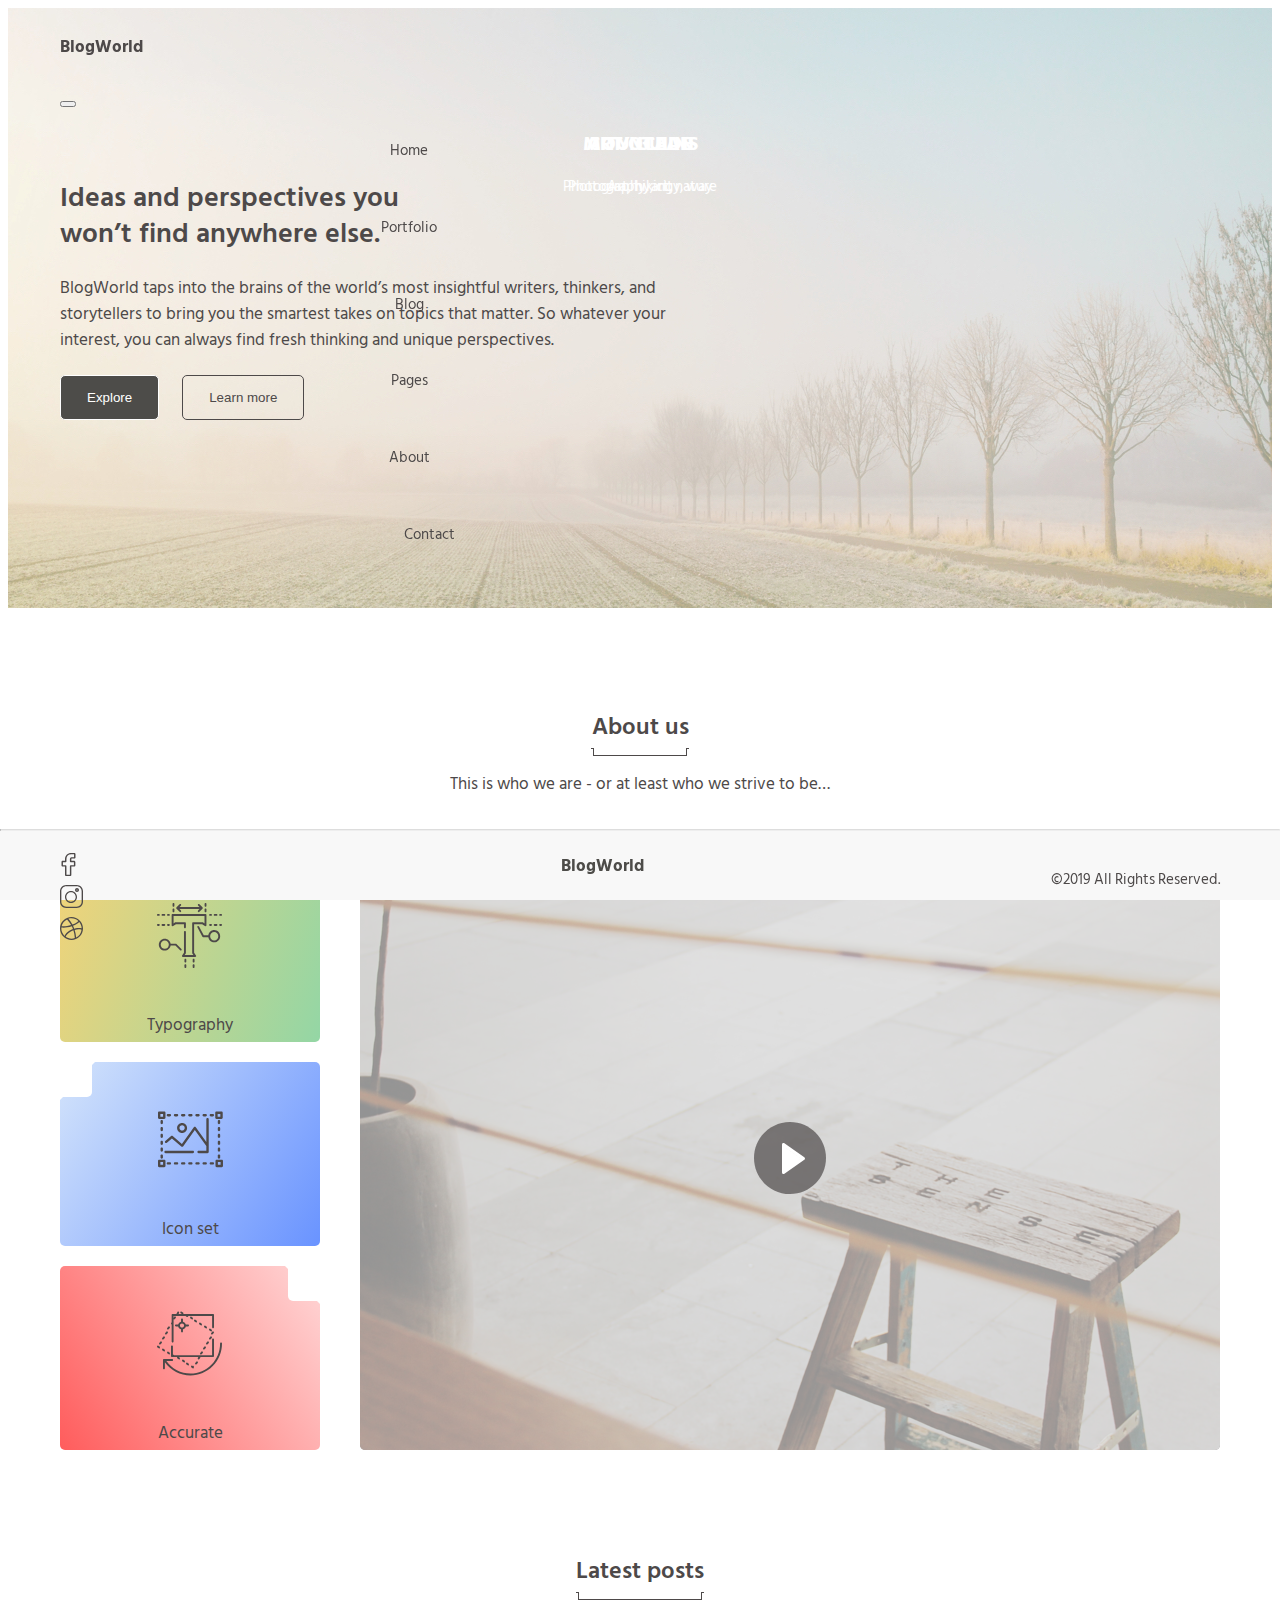
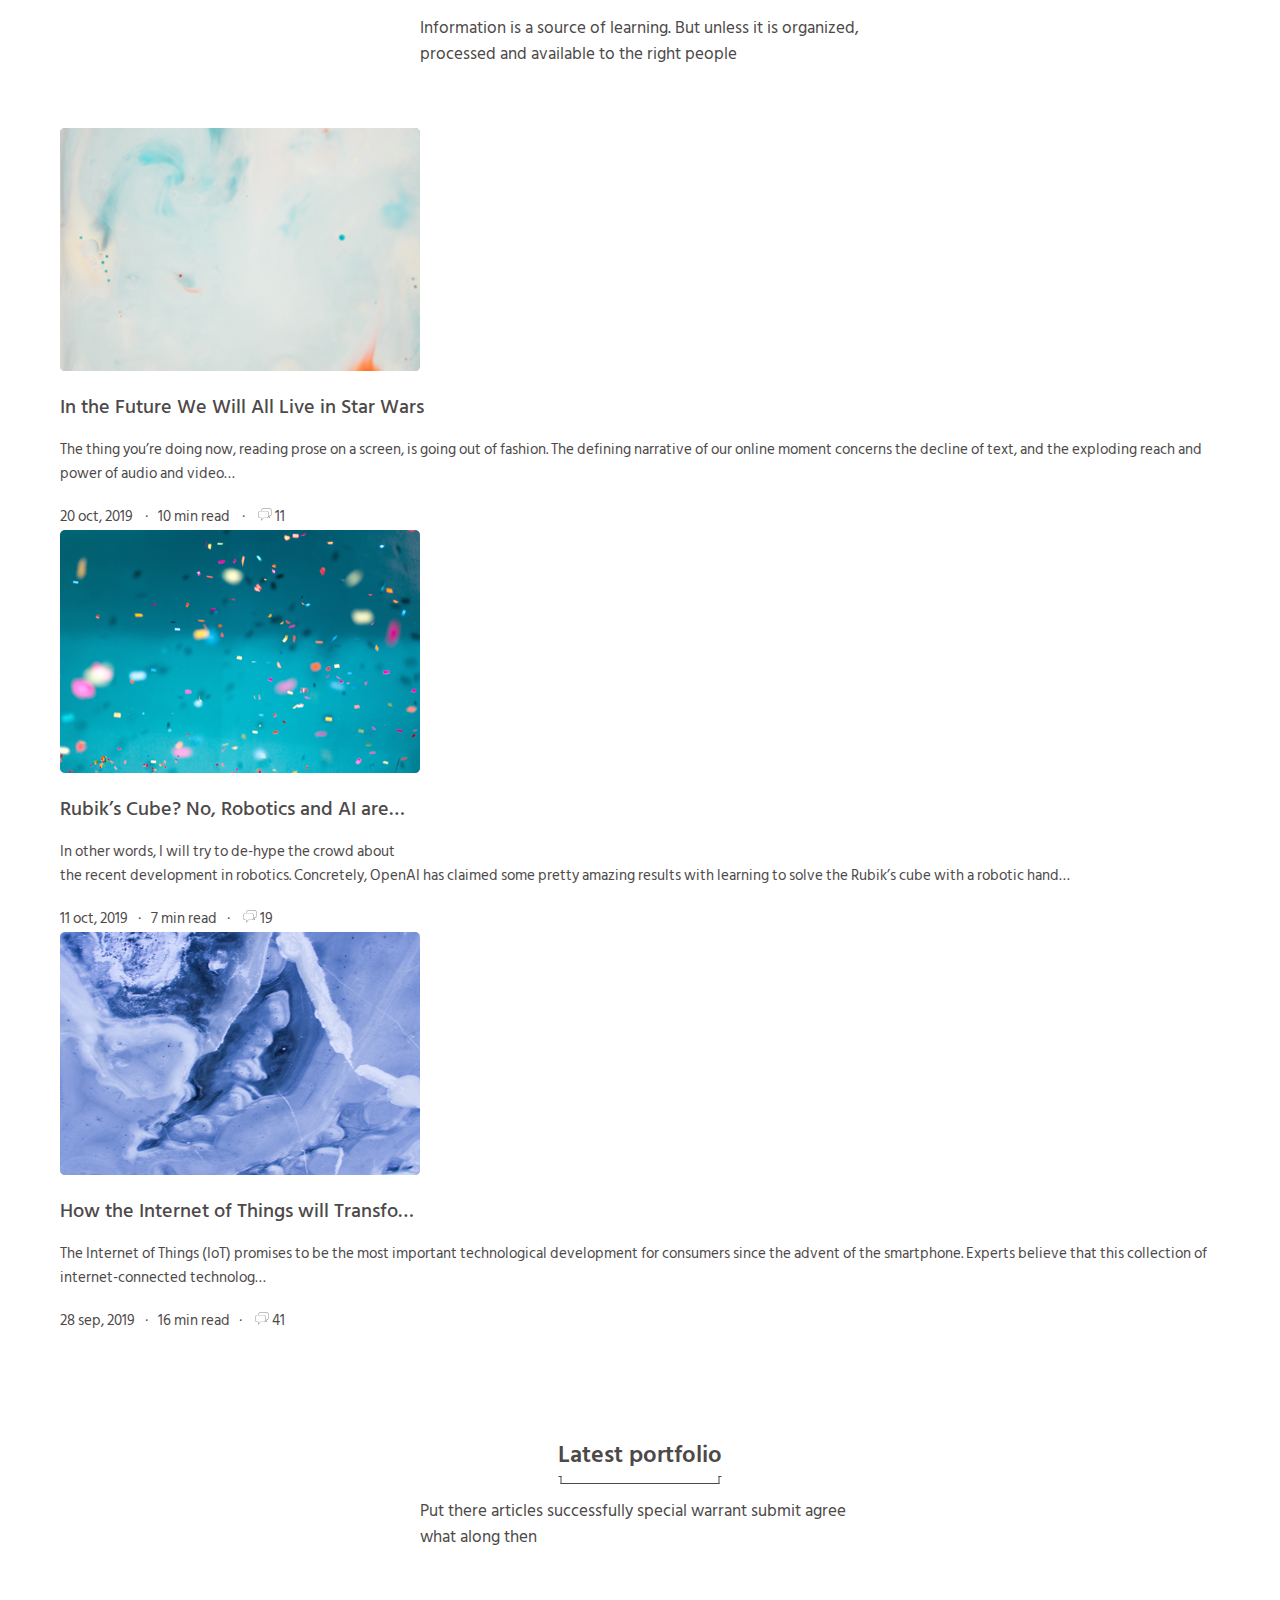
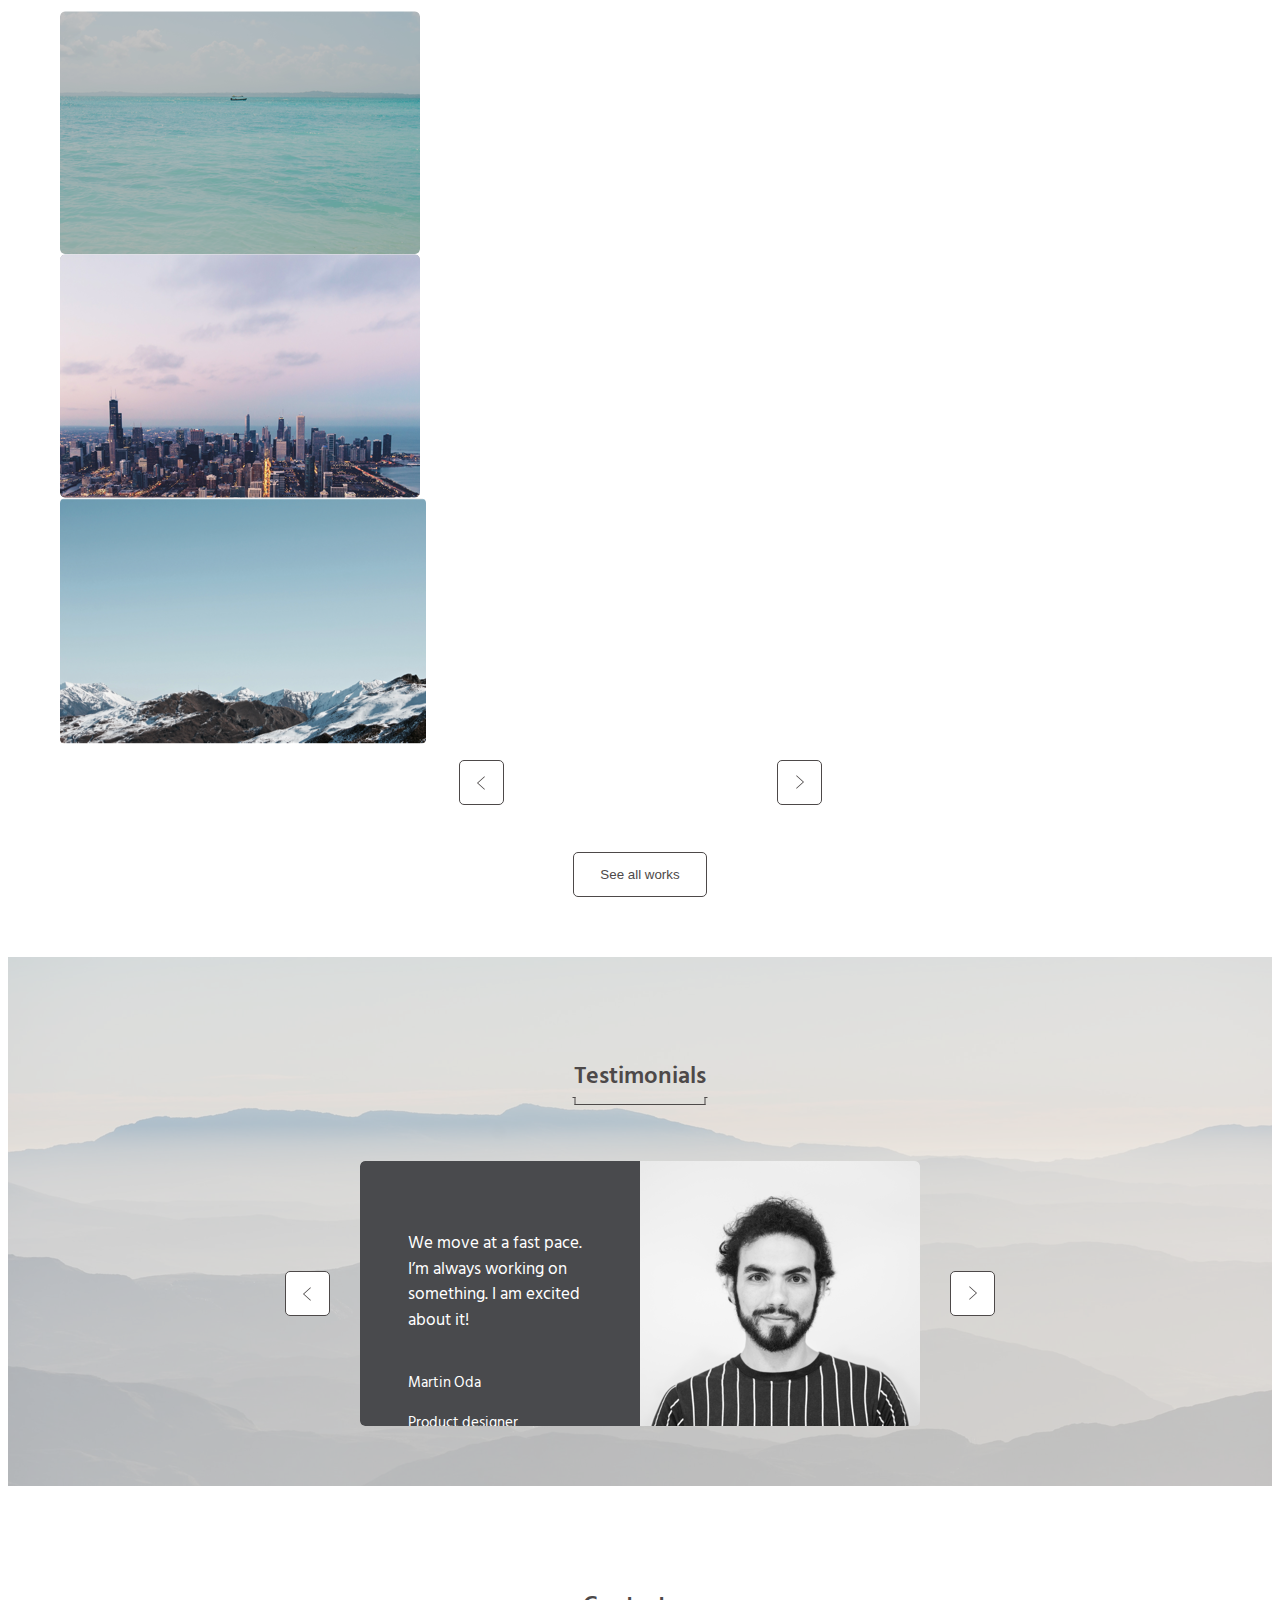
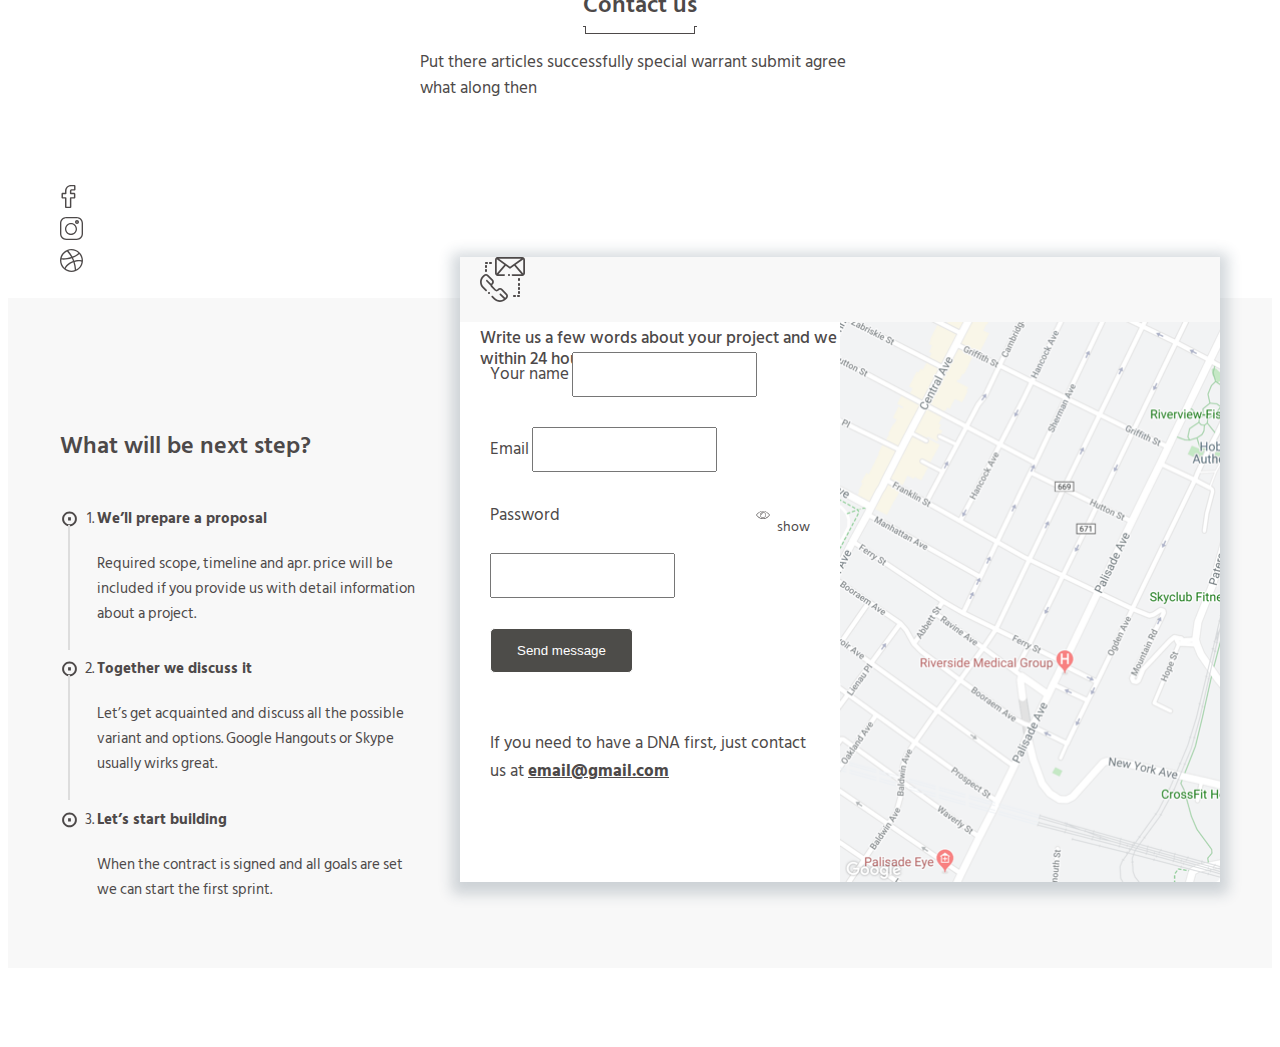
==== commit 9b59e51f: "add" ====
--- a/index.html
+++ b/index.html
@@ -234,7 +234,10 @@
           <div class="underline-of-headers-container">
             <h2 class="text-center header">Latest portfolio</h2>
             <div
-              class="underline underline-of-headers portfolio-underline-of-headers"
+              class="
+                underline underline-of-headers
+                portfolio-underline-of-headers
+              "
             ></div>
           </div>
           <p class="text-center subtitle">
@@ -242,7 +245,10 @@
             along then
           </p>
           <div
-            class="row row-cols-1 row-cols-md-3 row-cols-lg-3 portfolio-container-card"
+            class="
+              row row-cols-1 row-cols-md-3 row-cols-lg-3
+              portfolio-container-card
+            "
           >
             <div class="col mb-4 portfolio-container">
               <img
@@ -357,24 +363,61 @@
           <div class="underline-of-headers-container">
             <h2 class="testimonials-title header">Testimonials</h2>
             <div
-              class="underline underline-of-headers testimonials-underline-of-headers"
+              class="
+                underline underline-of-headers
+                testimonials-underline-of-headers
+              "
             ></div>
           </div>
 
           <div class="testimonials-infrom">
-            <div class="testimonials-text-container">
-              <p class="testimonials-text-1">
-                We move at a fast pace. I’m always working on something. I am
-                excited about it!
-              </p>
-              <p class="testimonials-text-2">Martin Oda</p>
-              <p>Product desgner</p>
-            </div>
-            <img
-              class="testimonials-image"
-              src="./images/user.png"
-              alt="designer"
-            />
+            <ul class="testimonials-infrom-list">
+              <li class="testimonials-infrom-item">
+                <div class="testimonials-text-container">
+                  <p class="testimonials-text-1">
+                    We move at a fast pace. I’m always working on something. I
+                    am excited about it!
+                  </p>
+                  <p class="testimonials-text-2">Martin Oda</p>
+                  <p>Product designer</p>
+                </div>
+                <img
+                  class="testimonials-image"
+                  src="./images/user.png"
+                  alt="designer"
+                />
+              </li>
+              <li class="testimonials-infrom-item">
+                <div class="testimonials-text-container">
+                  <p class="testimonials-text-1">
+                    Chatter is worthless. Show me the code.
+                  </p>
+                  <p class="testimonials-text-2">Linus Torvalds</p>
+                  <p>Hacker</p>
+                </div>
+                <img
+                  class="testimonials-image"
+                  src="./images/user2.jpg"
+                  alt="designer"
+                />
+              </li>
+              <li class="testimonials-infrom-item">
+                <div class="testimonials-text-container">
+                  <p class="testimonials-text-1">
+                    In theory, theory and practice are inseparable. In practice,
+                    this is not the case.
+                  </p>
+                  <p class="testimonials-text-2">Seymour Cray</p>
+                  <p>Project manager</p>
+                </div>
+                <img
+                  class="testimonials-image"
+                  src="./images/user3.jpeg"
+                  alt="designer"
+                />
+              </li>
+            </ul>
+
             <button class="button-left buttons testimonials-button-left">
               <svg class="button-svg">
                 <use href="./images/symbol-defs.svg#icon-arrow"></use>
@@ -393,7 +436,10 @@
           <div class="underline-of-headers-container">
             <h2 class="testimonials-title header">Contact us</h2>
             <div
-              class="underline underline-of-headers contacts-underline-of-headers"
+              class="
+                underline underline-of-headers
+                contacts-underline-of-headers
+              "
             ></div>
           </div>
 
@@ -549,7 +595,8 @@
               </a>
             </li>
           </ul>
-          <p class="footer-logo">BlogWorld</p>
+          <a class="d-block" href="#"><p class="footer-logo">BlogWorld</p></a>
+
           <p>&copy;2019 All Rights Reserved.</p>
         </div>
       </div>
@@ -564,5 +611,6 @@
       integrity="sha384-Piv4xVNRyMGpqkS2by6br4gNJ7DXjqk09RmUpJ8jgGtD7zP9yug3goQfGII0yAns"
       crossorigin="anonymous"
     ></script>
+    <script src="./js/index.js"></script>
   </body>
 </html>
--- a/css/main.css
+++ b/css/main.css
@@ -748,21 +748,42 @@
 
 .testimonials-button-left {
   position: absolute;
-  left: 20px;
-}
-@media screen and (min-width: 768px) {
+}
+@media screen and (min-width: 480px) {
   .testimonials-button-left {
-    left: -75px;
+    top: 46%;
+  }
+}
+@media screen and (min-width: 768px) {
+  .testimonials-button-left {
+    top: 110px;
+  }
+}
+@media screen and (min-width: 1200px) {
+  .testimonials-button-left {
+    top: 110px;
+    left: 225px;
   }
 }
 
 .testimonials-button-right {
   position: absolute;
-  right: 20px;
-}
-@media screen and (min-width: 768px) {
+  right: 0px;
+}
+@media screen and (min-width: 480px) {
   .testimonials-button-right {
-    right: -75px;
+    top: 46%;
+  }
+}
+@media screen and (min-width: 768px) {
+  .testimonials-button-right {
+    top: 110px;
+  }
+}
+@media screen and (min-width: 1200px) {
+  .testimonials-button-right {
+    top: 110px;
+    right: 225px;
   }
 }
 
@@ -788,20 +809,41 @@
 }
 
 .testimonials-infrom {
-  display: block;
   position: relative;
+}
+
+.testimonials-infrom-list {
+  overflow: hidden;
+  display: flex;
+  width: 280px;
   margin-left: auto;
   margin-right: auto;
-  width: 280px;
-}
-@media screen and (min-width: 768px) {
-  .testimonials-infrom {
+  border-radius: 5px;
+  transition: 0.5s;
+}
+@media screen and (min-width: 768px) {
+  .testimonials-infrom-list {
+    width: 560px;
+  }
+}
+
+.testimonials-infrom-item {
+  display: block;
+  margin: 0 auto;
+  min-width: 280px;
+}
+@media screen and (min-width: 768px) {
+  .testimonials-infrom-item {
     border-radius: 0 0 5px 5px;
     align-items: center;
     margin: 0 auto;
-    width: 560px;
+    min-width: 560px;
     display: flex;
   }
+}
+
+.testimonials-infrom-list:hover {
+  transform: scale(1.08);
 }
 
 .testimonials-text-container {
@@ -834,11 +876,23 @@
 
 .testimonials-image {
   margin-bottom: 20px;
+  width: 280px;
+  height: 265px;
 }
 @media screen and (min-width: 768px) {
   .testimonials-image {
     margin-bottom: 0px;
   }
+}
+
+@media screen and (min-width: 768px) {
+  .visible {
+    display: flex;
+  }
+}
+
+.unvisible {
+  display: none;
 }
 
 .contacts {
@@ -1059,6 +1113,10 @@
   }
 }
 
+.footer-container a {
+  color: #4d4c49;
+}
+
 .list-link li:not(:last-child) {
   margin-right: 22px;
 }
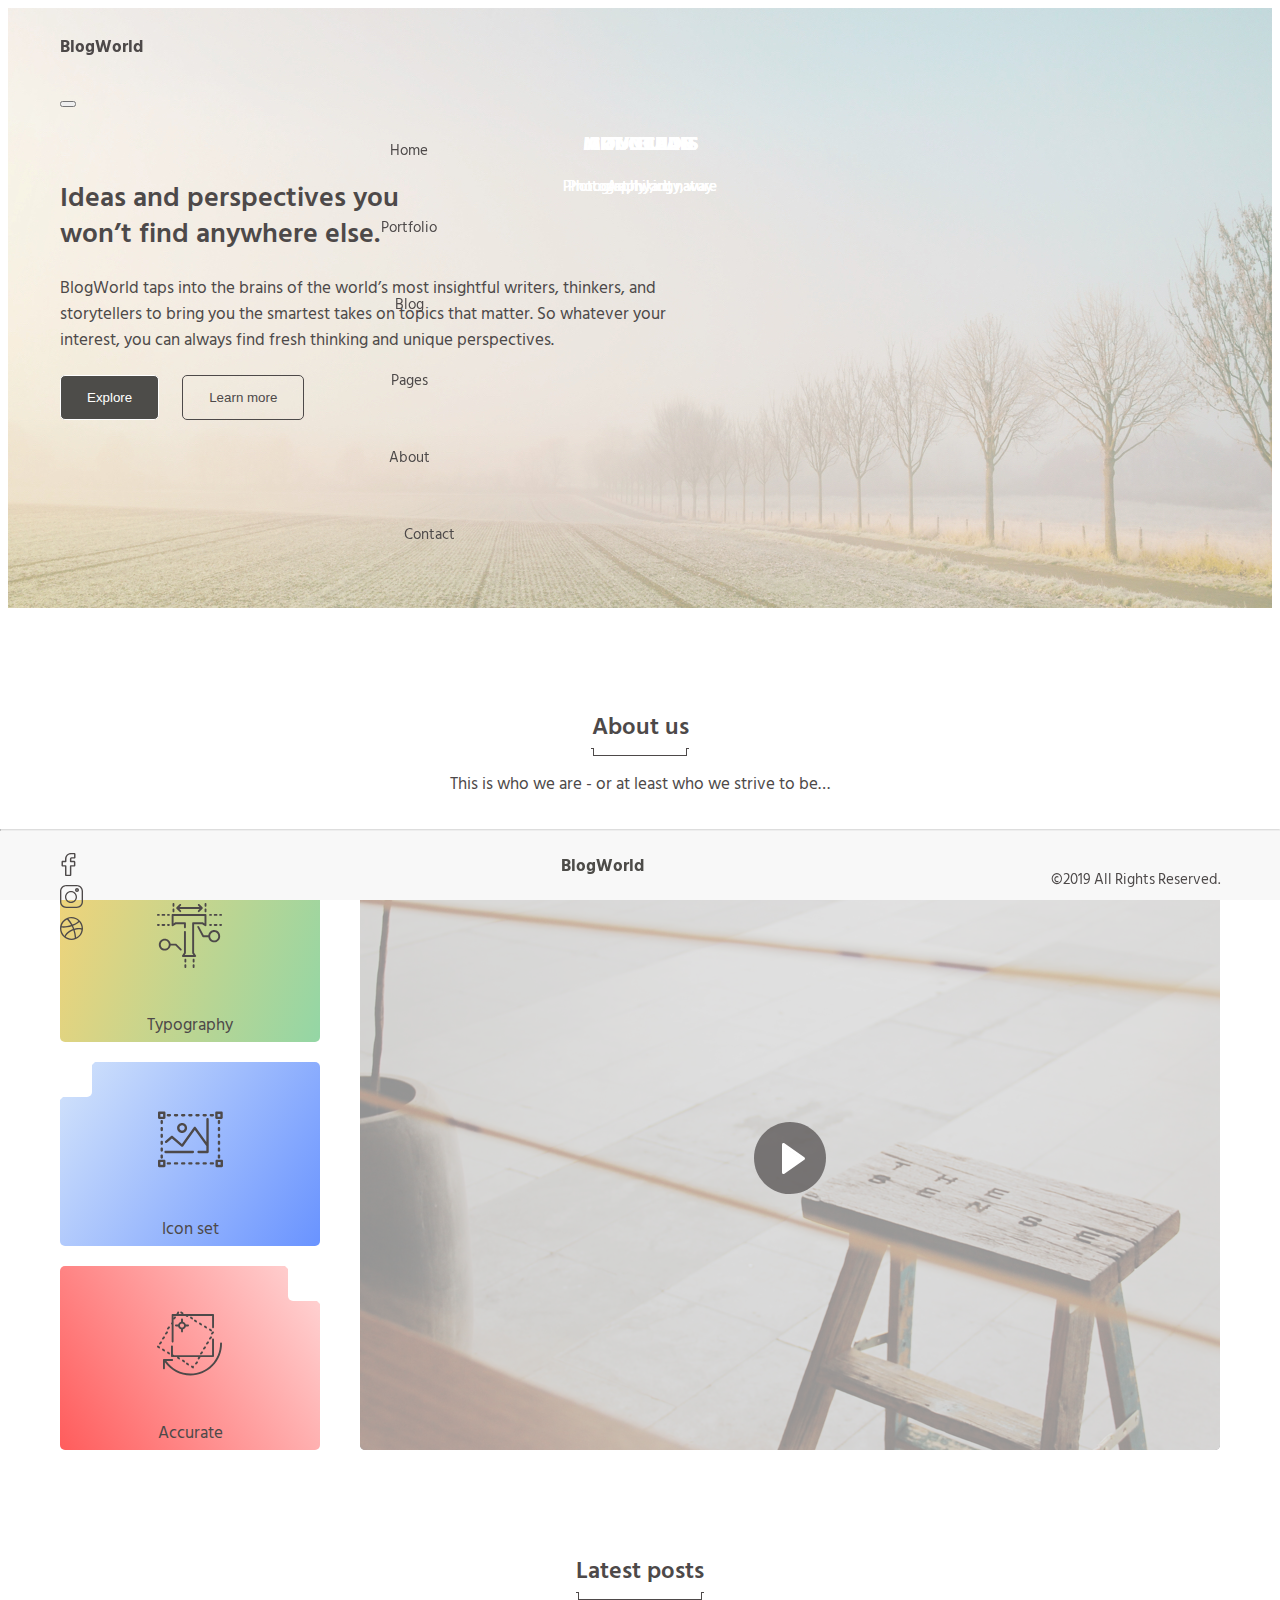
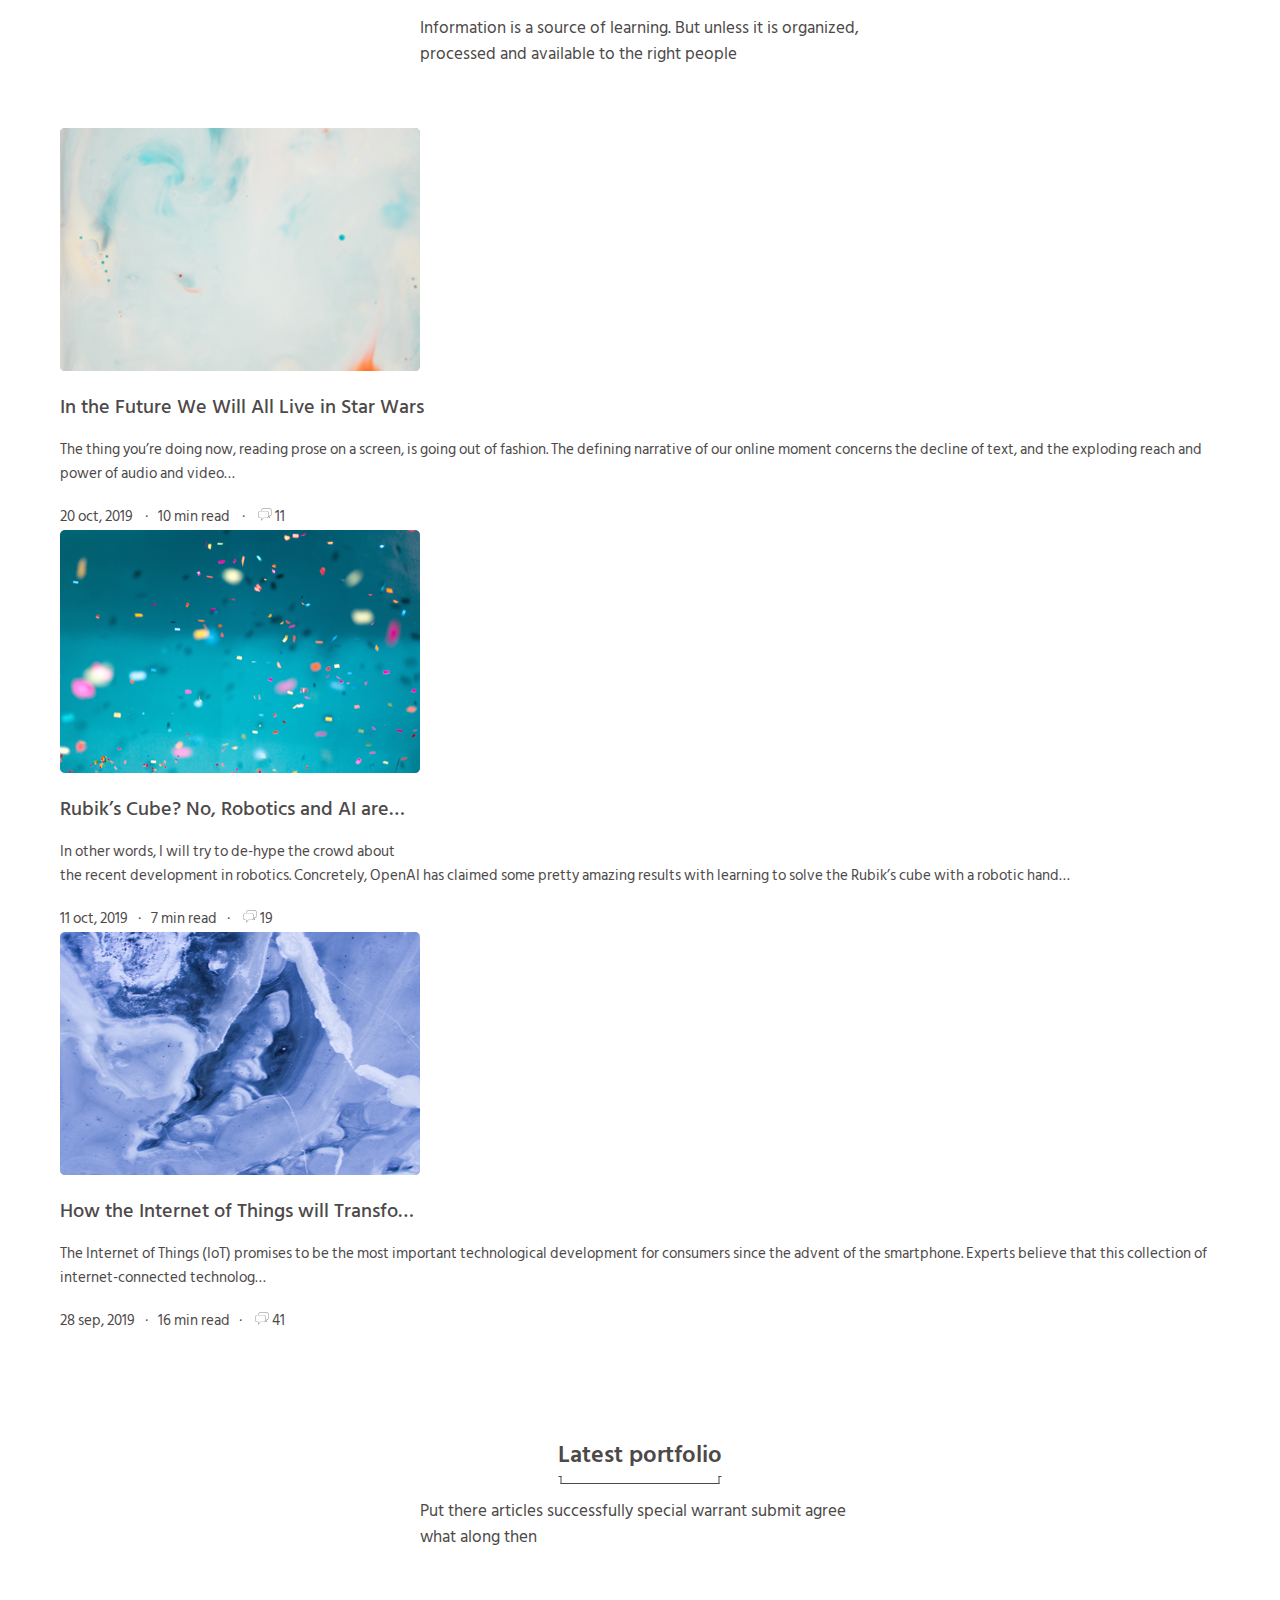
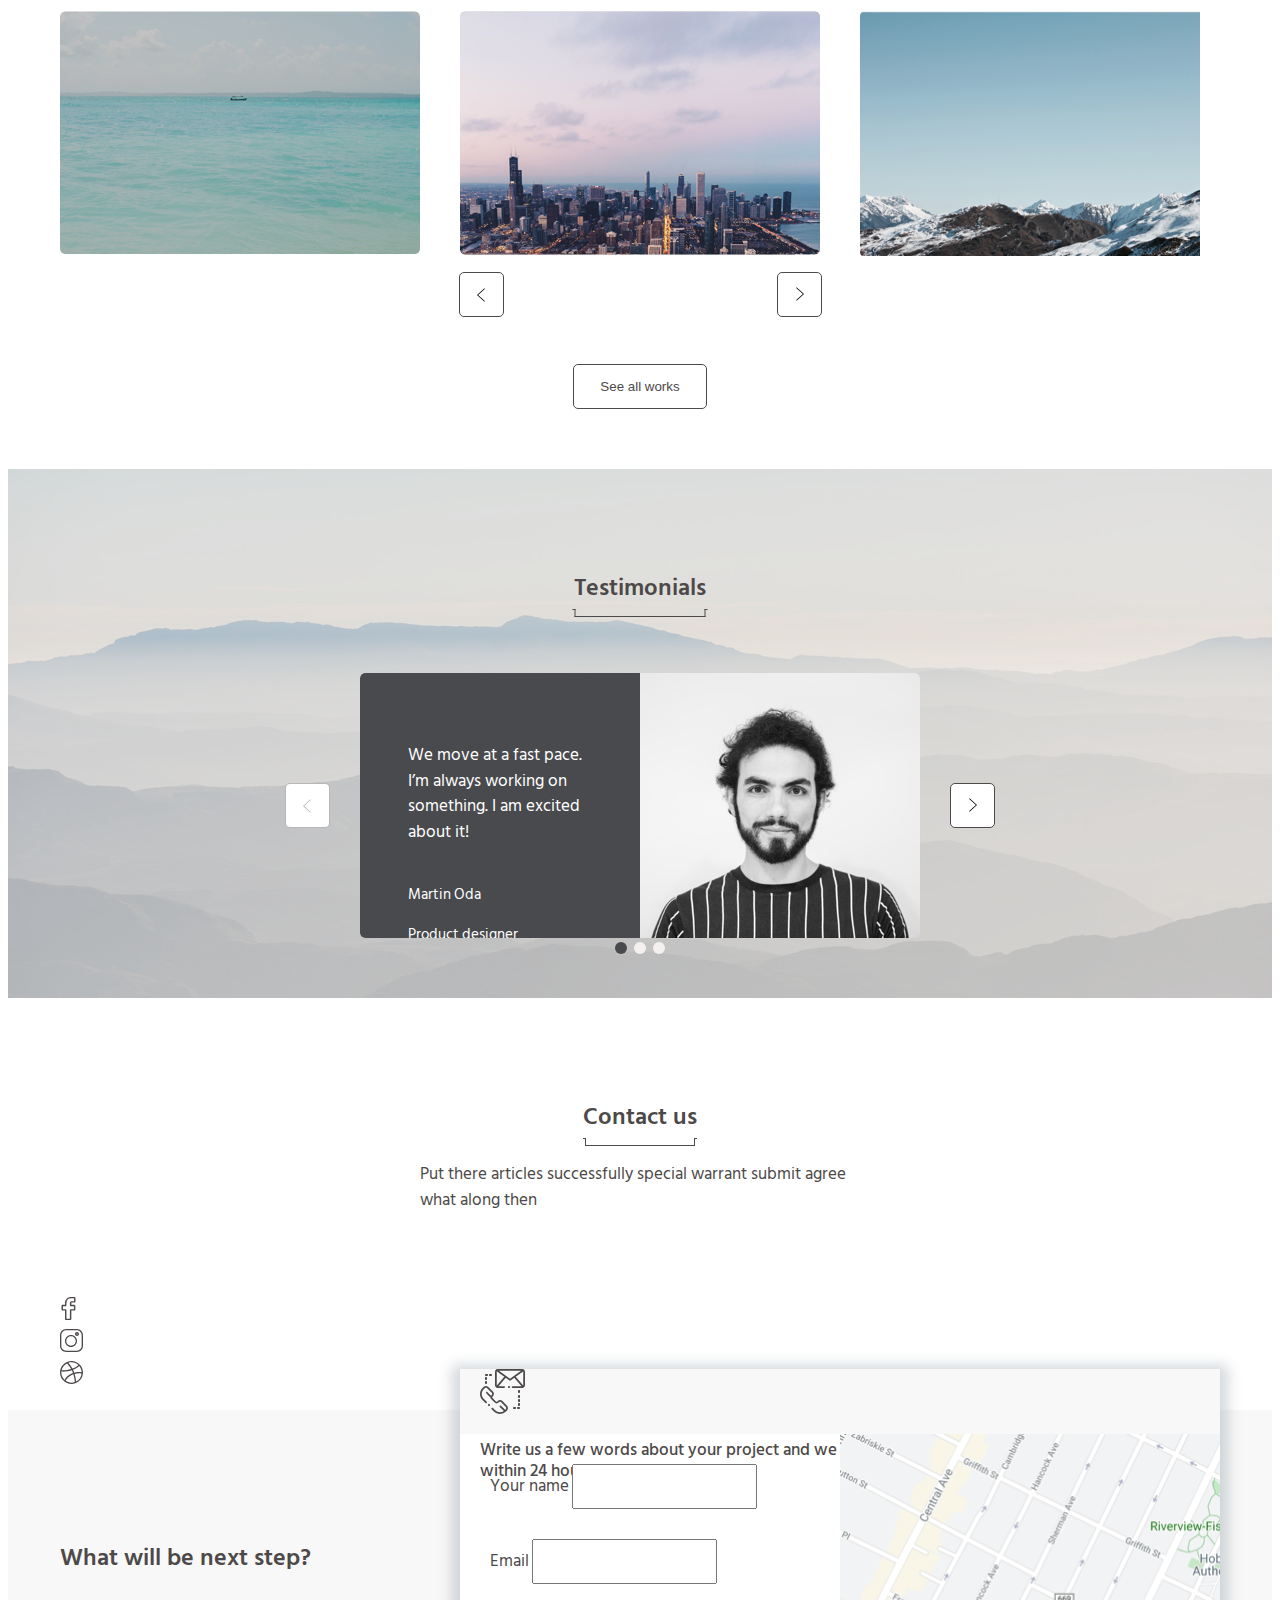
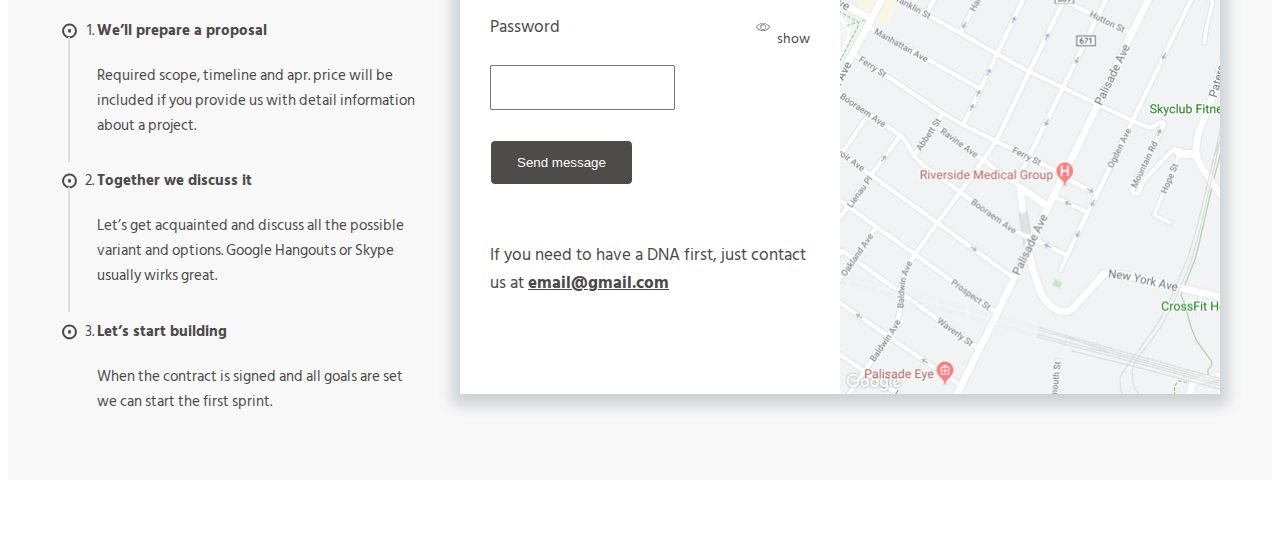
==== commit 2f2259e0: "add files" ====
--- a/index.html
+++ b/index.html
@@ -244,100 +244,310 @@
             Put there articles successfully special warrant submit agree what
             along then
           </p>
-          <div
+          <ul
             class="
               row row-cols-1 row-cols-md-3 row-cols-lg-3
               portfolio-container-card
             "
           >
-            <div class="col mb-4 portfolio-container">
-              <img
-                src="./images/portfolio1.png"
-                class="card-img-top portfolio-image"
-                alt="Ocean"
-              />
-              <div class="card-body">
-                <div class="portfolio-description">
-                  <h3 class="card-title card-title-portfolio">Art Ocean</h3>
-                  <p class="card-text">Photography, art, nature</p>
-                </div>
-                <div class="overlay">
-                  <ul class="overlay-list">
-                    <li class="overlay-item">
-                      <svg class="overlay-attach">
-                        <use href="./images/symbol-defs.svg#icon-attach"></use>
-                      </svg>
-                    </li>
-                    <li class="overlay-item">
-                      <svg class="overlay-search">
-                        <use
-                          href="./images/symbol-defs.svg#icon-search-1"
-                        ></use>
-                      </svg>
-                    </li>
-                  </ul>
+            <li class="portfolio-container-item">
+              <div class="portfolio-container-item-wrapper">
+                <div class="col mb-4 portfolio-container">
+                  <img
+                    src="./images/portfolio1.png"
+                    class="card-img-top portfolio-image"
+                    alt="Ocean"
+                  />
+                  <div class="card-body">
+                    <div class="portfolio-description">
+                      <h3 class="card-title card-title-portfolio">Art Ocean</h3>
+                      <p class="card-text">Photography, art, nature</p>
+                    </div>
+                    <div class="overlay">
+                      <ul class="overlay-list">
+                        <li class="overlay-item">
+                          <svg class="overlay-attach">
+                            <use
+                              href="./images/symbol-defs.svg#icon-attach"
+                            ></use>
+                          </svg>
+                        </li>
+                        <li class="overlay-item">
+                          <svg class="overlay-search">
+                            <use
+                              href="./images/symbol-defs.svg#icon-search-1"
+                            ></use>
+                          </svg>
+                        </li>
+                      </ul>
+                    </div>
+                  </div>
+                </div>
+                <div class="col mb-4 portfolio-container">
+                  <img
+                    src="./images/portfolio2.png"
+                    class="card-img-top portfolio-image"
+                    alt="City"
+                  />
+                  <div class="card-body">
+                    <div class="portfolio-description">
+                      <h3 class="card-title card-title-portfolio">
+                        City guide
+                      </h3>
+                      <p class="card-text">Photography, city, way</p>
+                    </div>
+                    <div class="overlay">
+                      <ul class="overlay-list">
+                        <li class="overlay-item">
+                          <svg class="overlay-attach">
+                            <use
+                              href="./images/symbol-defs.svg#icon-attach"
+                            ></use>
+                          </svg>
+                        </li>
+                        <li class="overlay-item">
+                          <svg class="overlay-search">
+                            <use
+                              href="./images/symbol-defs.svg#icon-search-1"
+                            ></use>
+                          </svg>
+                        </li>
+                      </ul>
+                    </div>
+                  </div>
+                </div>
+                <div class="col mb-4 portfolio-container">
+                  <img
+                    src="./images/portfolio3.png"
+                    class="card-img-top portfolio-image"
+                    alt="Mountains"
+                  />
+                  <div class="card-body portfolio-card">
+                    <div class="portfolio-description">
+                      <h3 class="card-title card-title-portfolio">Mountains</h3>
+                      <p class="card-text">Art, hiking</p>
+                    </div>
+                    <div class="overlay">
+                      <ul class="overlay-list">
+                        <li class="overlay-item">
+                          <svg class="overlay-attach">
+                            <use
+                              href="./images/symbol-defs.svg#icon-attach"
+                            ></use>
+                          </svg>
+                        </li>
+                        <li class="overlay-item">
+                          <svg class="overlay-search">
+                            <use
+                              href="./images/symbol-defs.svg#icon-search-1"
+                            ></use>
+                          </svg>
+                        </li>
+                      </ul>
+                    </div>
+                  </div>
                 </div>
               </div>
-            </div>
-            <div class="col mb-4 portfolio-container">
-              <img
-                src="./images/portfolio2.png"
-                class="card-img-top portfolio-image"
-                alt="City"
-              />
-              <div class="card-body">
-                <div class="portfolio-description">
-                  <h3 class="card-title card-title-portfolio">City guide</h3>
-                  <p class="card-text">Photography, city, way</p>
-                </div>
-                <div class="overlay">
-                  <ul class="overlay-list">
-                    <li class="overlay-item">
-                      <svg class="overlay-attach">
-                        <use href="./images/symbol-defs.svg#icon-attach"></use>
-                      </svg>
-                    </li>
-                    <li class="overlay-item">
-                      <svg class="overlay-search">
-                        <use
-                          href="./images/symbol-defs.svg#icon-search-1"
-                        ></use>
-                      </svg>
-                    </li>
-                  </ul>
+            </li>
+            <li class="portfolio-container-item">
+              <div class="portfolio-container-item-wrapper">
+                <div class="col mb-4 portfolio-container">
+                  <img
+                    src="./images/blog1.png"
+                    class="card-img-top portfolio-image"
+                    alt="Ocean"
+                  />
+                  <div class="card-body">
+                    <div class="portfolio-description">
+                      <h3 class="card-title card-title-portfolio">Art Ocean</h3>
+                      <p class="card-text">Photography, art, nature</p>
+                    </div>
+                    <div class="overlay">
+                      <ul class="overlay-list">
+                        <li class="overlay-item">
+                          <svg class="overlay-attach">
+                            <use
+                              href="./images/symbol-defs.svg#icon-attach"
+                            ></use>
+                          </svg>
+                        </li>
+                        <li class="overlay-item">
+                          <svg class="overlay-search">
+                            <use
+                              href="./images/symbol-defs.svg#icon-search-1"
+                            ></use>
+                          </svg>
+                        </li>
+                      </ul>
+                    </div>
+                  </div>
+                </div>
+                <div class="col mb-4 portfolio-container">
+                  <img
+                    src="./images/post2.png"
+                    class="card-img-top portfolio-image"
+                    alt="City"
+                  />
+                  <div class="card-body">
+                    <div class="portfolio-description">
+                      <h3 class="card-title card-title-portfolio">
+                        City guide
+                      </h3>
+                      <p class="card-text">Photography, city, way</p>
+                    </div>
+                    <div class="overlay">
+                      <ul class="overlay-list">
+                        <li class="overlay-item">
+                          <svg class="overlay-attach">
+                            <use
+                              href="./images/symbol-defs.svg#icon-attach"
+                            ></use>
+                          </svg>
+                        </li>
+                        <li class="overlay-item">
+                          <svg class="overlay-search">
+                            <use
+                              href="./images/symbol-defs.svg#icon-search-1"
+                            ></use>
+                          </svg>
+                        </li>
+                      </ul>
+                    </div>
+                  </div>
+                </div>
+                <div class="col mb-4 portfolio-container">
+                  <img
+                    src="./images/post3.png"
+                    class="card-img-top portfolio-image"
+                    alt="Mountains"
+                  />
+                  <div class="card-body portfolio-card">
+                    <div class="portfolio-description">
+                      <h3 class="card-title card-title-portfolio">Mountains</h3>
+                      <p class="card-text">Art, hiking</p>
+                    </div>
+                    <div class="overlay">
+                      <ul class="overlay-list">
+                        <li class="overlay-item">
+                          <svg class="overlay-attach">
+                            <use
+                              href="./images/symbol-defs.svg#icon-attach"
+                            ></use>
+                          </svg>
+                        </li>
+                        <li class="overlay-item">
+                          <svg class="overlay-search">
+                            <use
+                              href="./images/symbol-defs.svg#icon-search-1"
+                            ></use>
+                          </svg>
+                        </li>
+                      </ul>
+                    </div>
+                  </div>
                 </div>
               </div>
-            </div>
-            <div class="col mb-4 portfolio-container">
-              <img
-                src="./images/portfolio3.png"
-                class="card-img-top portfolio-image"
-                alt="Mountains"
-              />
-              <div class="card-body portfolio-card">
-                <div class="portfolio-description">
-                  <h3 class="card-title card-title-portfolio">Mountains</h3>
-                  <p class="card-text">Art, hiking</p>
-                </div>
-                <div class="overlay">
-                  <ul class="overlay-list">
-                    <li class="overlay-item">
-                      <svg class="overlay-attach">
-                        <use href="./images/symbol-defs.svg#icon-attach"></use>
-                      </svg>
-                    </li>
-                    <li class="overlay-item">
-                      <svg class="overlay-search">
-                        <use
-                          href="./images/symbol-defs.svg#icon-search-1"
-                        ></use>
-                      </svg>
-                    </li>
-                  </ul>
+            </li>
+            <li class="portfolio-container-item">
+              <div class="portfolio-container-item-wrapper">
+                <div class="col mb-4 portfolio-container">
+                  <img
+                    src="./images/portfolio2.png"
+                    class="card-img-top portfolio-image"
+                    alt="Ocean"
+                  />
+                  <div class="card-body">
+                    <div class="portfolio-description">
+                      <h3 class="card-title card-title-portfolio">Art Ocean</h3>
+                      <p class="card-text">Photography, art, nature</p>
+                    </div>
+                    <div class="overlay">
+                      <ul class="overlay-list">
+                        <li class="overlay-item">
+                          <svg class="overlay-attach">
+                            <use
+                              href="./images/symbol-defs.svg#icon-attach"
+                            ></use>
+                          </svg>
+                        </li>
+                        <li class="overlay-item">
+                          <svg class="overlay-search">
+                            <use
+                              href="./images/symbol-defs.svg#icon-search-1"
+                            ></use>
+                          </svg>
+                        </li>
+                      </ul>
+                    </div>
+                  </div>
+                </div>
+                <div class="col mb-4 portfolio-container">
+                  <img
+                    src="./images/blog2.png"
+                    class="card-img-top portfolio-image"
+                    alt="City"
+                  />
+                  <div class="card-body">
+                    <div class="portfolio-description">
+                      <h3 class="card-title card-title-portfolio">
+                        City guide
+                      </h3>
+                      <p class="card-text">Photography, city, way</p>
+                    </div>
+                    <div class="overlay">
+                      <ul class="overlay-list">
+                        <li class="overlay-item">
+                          <svg class="overlay-attach">
+                            <use
+                              href="./images/symbol-defs.svg#icon-attach"
+                            ></use>
+                          </svg>
+                        </li>
+                        <li class="overlay-item">
+                          <svg class="overlay-search">
+                            <use
+                              href="./images/symbol-defs.svg#icon-search-1"
+                            ></use>
+                          </svg>
+                        </li>
+                      </ul>
+                    </div>
+                  </div>
+                </div>
+                <div class="col mb-4 portfolio-container">
+                  <img
+                    src="./images/blog3.png"
+                    class="card-img-top portfolio-image"
+                    alt="Mountains"
+                  />
+                  <div class="card-body portfolio-card">
+                    <div class="portfolio-description">
+                      <h3 class="card-title card-title-portfolio">Mountains</h3>
+                      <p class="card-text">Art, hiking</p>
+                    </div>
+                    <div class="overlay">
+                      <ul class="overlay-list">
+                        <li class="overlay-item">
+                          <svg class="overlay-attach">
+                            <use
+                              href="./images/symbol-defs.svg#icon-attach"
+                            ></use>
+                          </svg>
+                        </li>
+                        <li class="overlay-item">
+                          <svg class="overlay-search">
+                            <use
+                              href="./images/symbol-defs.svg#icon-search-1"
+                            ></use>
+                          </svg>
+                        </li>
+                      </ul>
+                    </div>
+                  </div>
                 </div>
               </div>
-            </div>
-          </div>
+            </li>
+          </ul>
           <div class="all-buttons-container">
             <div class="button-container">
               <button class="button-left buttons portfolio-button-left">
@@ -345,7 +555,7 @@
                   <use href="./images/symbol-defs.svg#icon-arrow"></use>
                 </svg>
               </button>
-              <button class="button-right buttons">
+              <button class="button-right buttons portfolio-button-right">
                 <svg class="button-svg">
                   <use href="./images/symbol-defs.svg#icon-arrow"></use>
                 </svg>
@@ -418,7 +628,10 @@
               </li>
             </ul>
 
-            <button class="button-left buttons testimonials-button-left">
+            <button
+              class="button-left buttons testimonials-button-left"
+              disabled="disabled"
+            >
               <svg class="button-svg">
                 <use href="./images/symbol-defs.svg#icon-arrow"></use>
               </svg>
@@ -429,6 +642,11 @@
               </svg>
             </button>
           </div>
+        </div>
+        <div class="slider-dots">
+          <span class="slider-dots_item"></span>
+          <span class="slider-dots_item"></span>
+          <span class="slider-dots_item"></span>
         </div>
       </section>
       <section id="contacts" class="contacts">
@@ -611,6 +829,6 @@
       integrity="sha384-Piv4xVNRyMGpqkS2by6br4gNJ7DXjqk09RmUpJ8jgGtD7zP9yug3goQfGII0yAns"
       crossorigin="anonymous"
     ></script>
-    <script src="./js/index.js"></script>
+    <script src="./js/HW5/slider.js"></script>
   </body>
 </html>
--- a/css/main.css
+++ b/css/main.css
@@ -662,6 +662,81 @@
   margin-bottom: 0px;
 }
 
+.portfolio-container-card {
+  overflow: hidden;
+  display: flex;
+  margin-left: auto;
+  margin-right: auto;
+}
+@media screen and (min-width: 320px) {
+  .portfolio-container-card {
+    height: 845px;
+    width: 320px;
+  }
+}
+@media screen and (min-width: 480px) {
+  .portfolio-container-card {
+    width: 480px;
+    height: 945px;
+  }
+}
+@media screen and (min-width: 768px) {
+  .portfolio-container-card {
+    width: 768px;
+    height: 150px;
+  }
+}
+@media screen and (min-width: 1200px) {
+  .portfolio-container-card {
+    width: 1160px;
+    height: 245px;
+  }
+}
+
+.portfolio-container-item {
+  margin: 0 auto;
+  min-width: 1160px;
+}
+@media screen and (min-width: 320px) {
+  .portfolio-container-item {
+    min-width: 320px;
+  }
+}
+@media screen and (min-width: 480px) {
+  .portfolio-container-item {
+    min-width: 480px;
+  }
+}
+@media screen and (min-width: 768px) {
+  .portfolio-container-item {
+    min-width: 768px;
+  }
+}
+@media screen and (min-width: 1200px) {
+  .portfolio-container-item {
+    min-width: 1160px;
+  }
+}
+
+.portfolio-container-item-wrapper {
+  display: block;
+}
+@media screen and (min-width: 768px) {
+  .portfolio-container-item-wrapper {
+    display: flex;
+  }
+}
+
+@media screen and (min-width: 768px) {
+  .visible {
+    display: flex;
+  }
+}
+
+.unvisible {
+  display: none;
+}
+
 .button-common {
   border-radius: 5px;
   padding: 10px 26px;
@@ -789,6 +864,17 @@
 
 .buttons:hover {
   box-shadow: 0 3px 10px 0 #6d6d6d;
+}
+
+.testimonials-button-right:disabled,
+.testimonials-button-left:disabled {
+  color: rgba(77, 73, 73, 0.4);
+  border: 1px solid rgba(77, 73, 73, 0.4);
+  pointer-events: none;
+}
+.testimonials-button-right:disabled .button-svg,
+.testimonials-button-left:disabled .button-svg {
+  fill: rgba(77, 73, 73, 0.4);
 }
 
 .testimonials {
@@ -819,7 +905,6 @@
   margin-left: auto;
   margin-right: auto;
   border-radius: 5px;
-  transition: 0.5s;
 }
 @media screen and (min-width: 768px) {
   .testimonials-infrom-list {
@@ -831,6 +916,7 @@
   display: block;
   margin: 0 auto;
   min-width: 280px;
+  transition: all 3s;
 }
 @media screen and (min-width: 768px) {
   .testimonials-infrom-item {
@@ -842,10 +928,6 @@
   }
 }
 
-.testimonials-infrom-list:hover {
-  transform: scale(1.08);
-}
-
 .testimonials-text-container {
   background-color: #494a4d;
   color: #ffffff;
@@ -893,6 +975,25 @@
 
 .unvisible {
   display: none;
+}
+
+.slider-dots {
+  text-align: center;
+}
+
+.slider-dots_item {
+  cursor: pointer;
+  height: 12px;
+  width: 12px;
+  margin: 0 2px;
+  background-color: #f5f0f0;
+  border-radius: 50%;
+  display: inline-block;
+  transition: background-color 0.6s ease;
+}
+
+.active {
+  background-color: #494a4d;
 }
 
 .contacts {
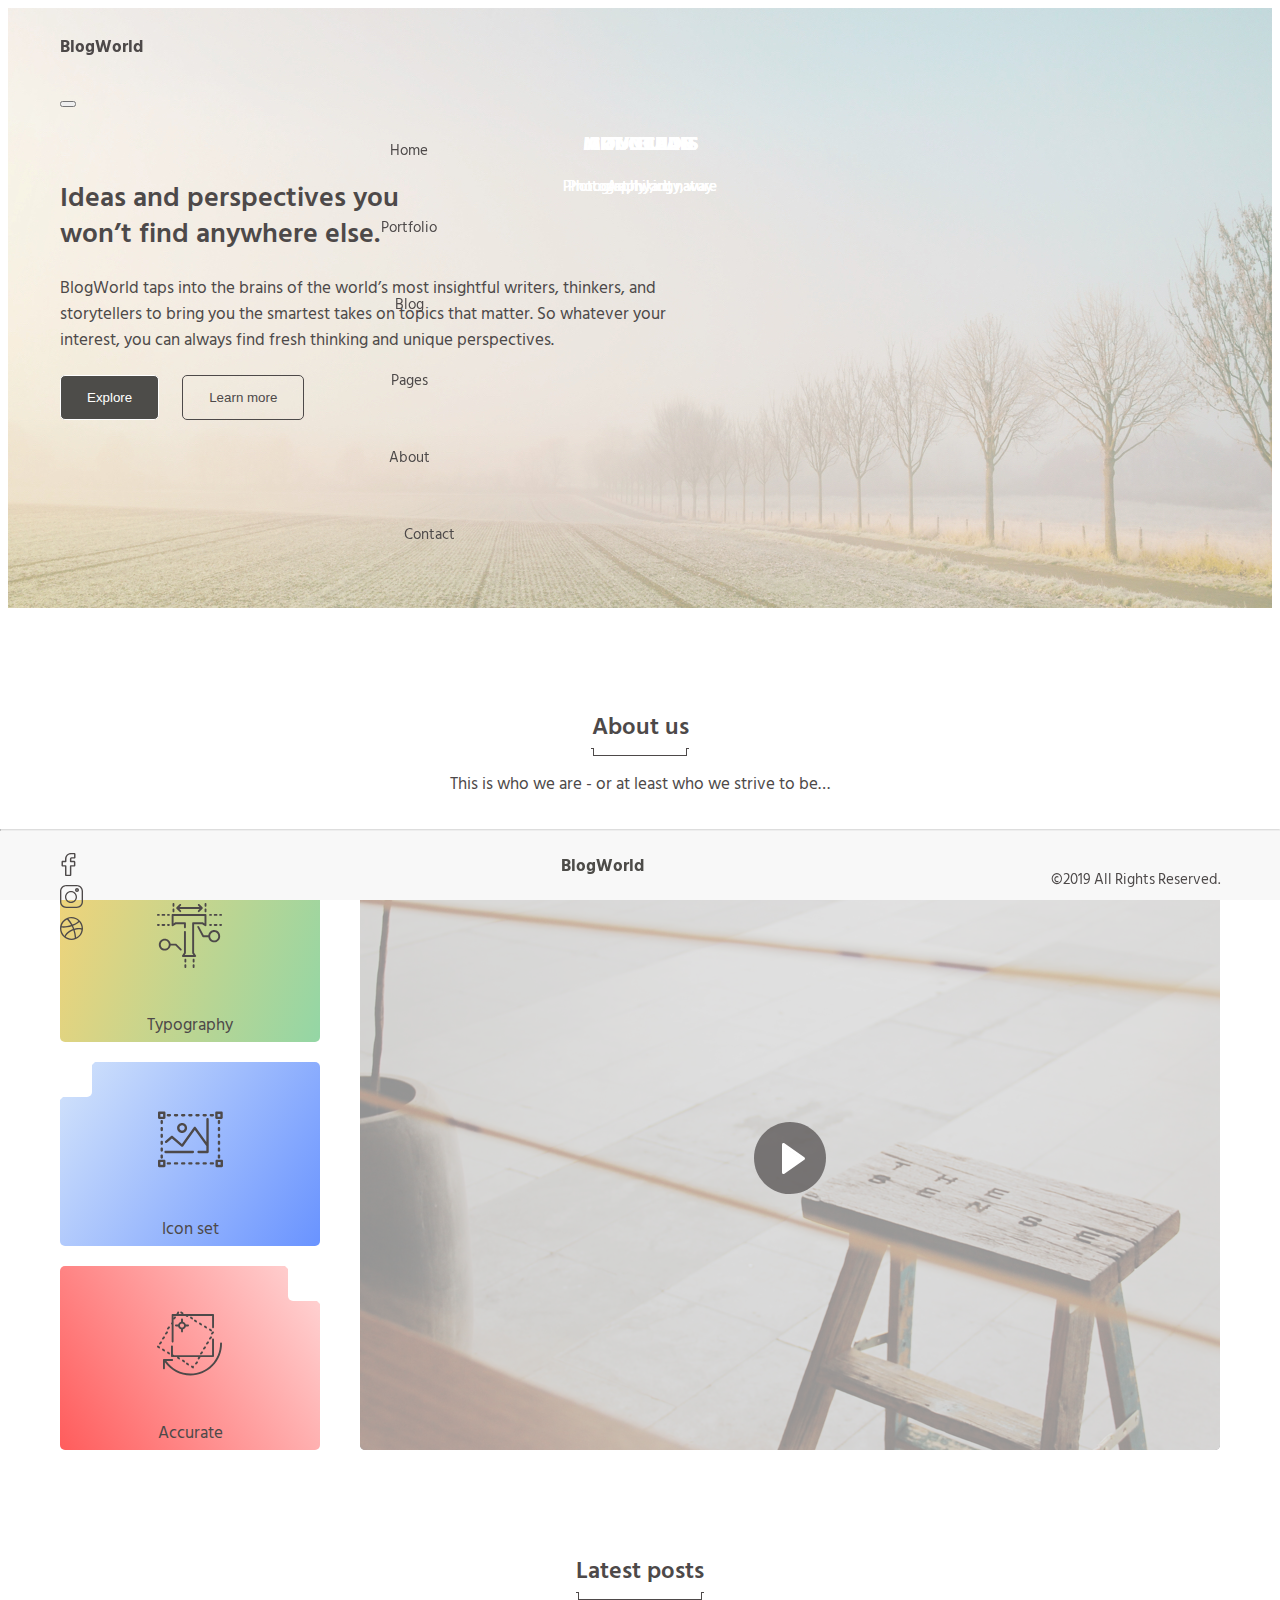
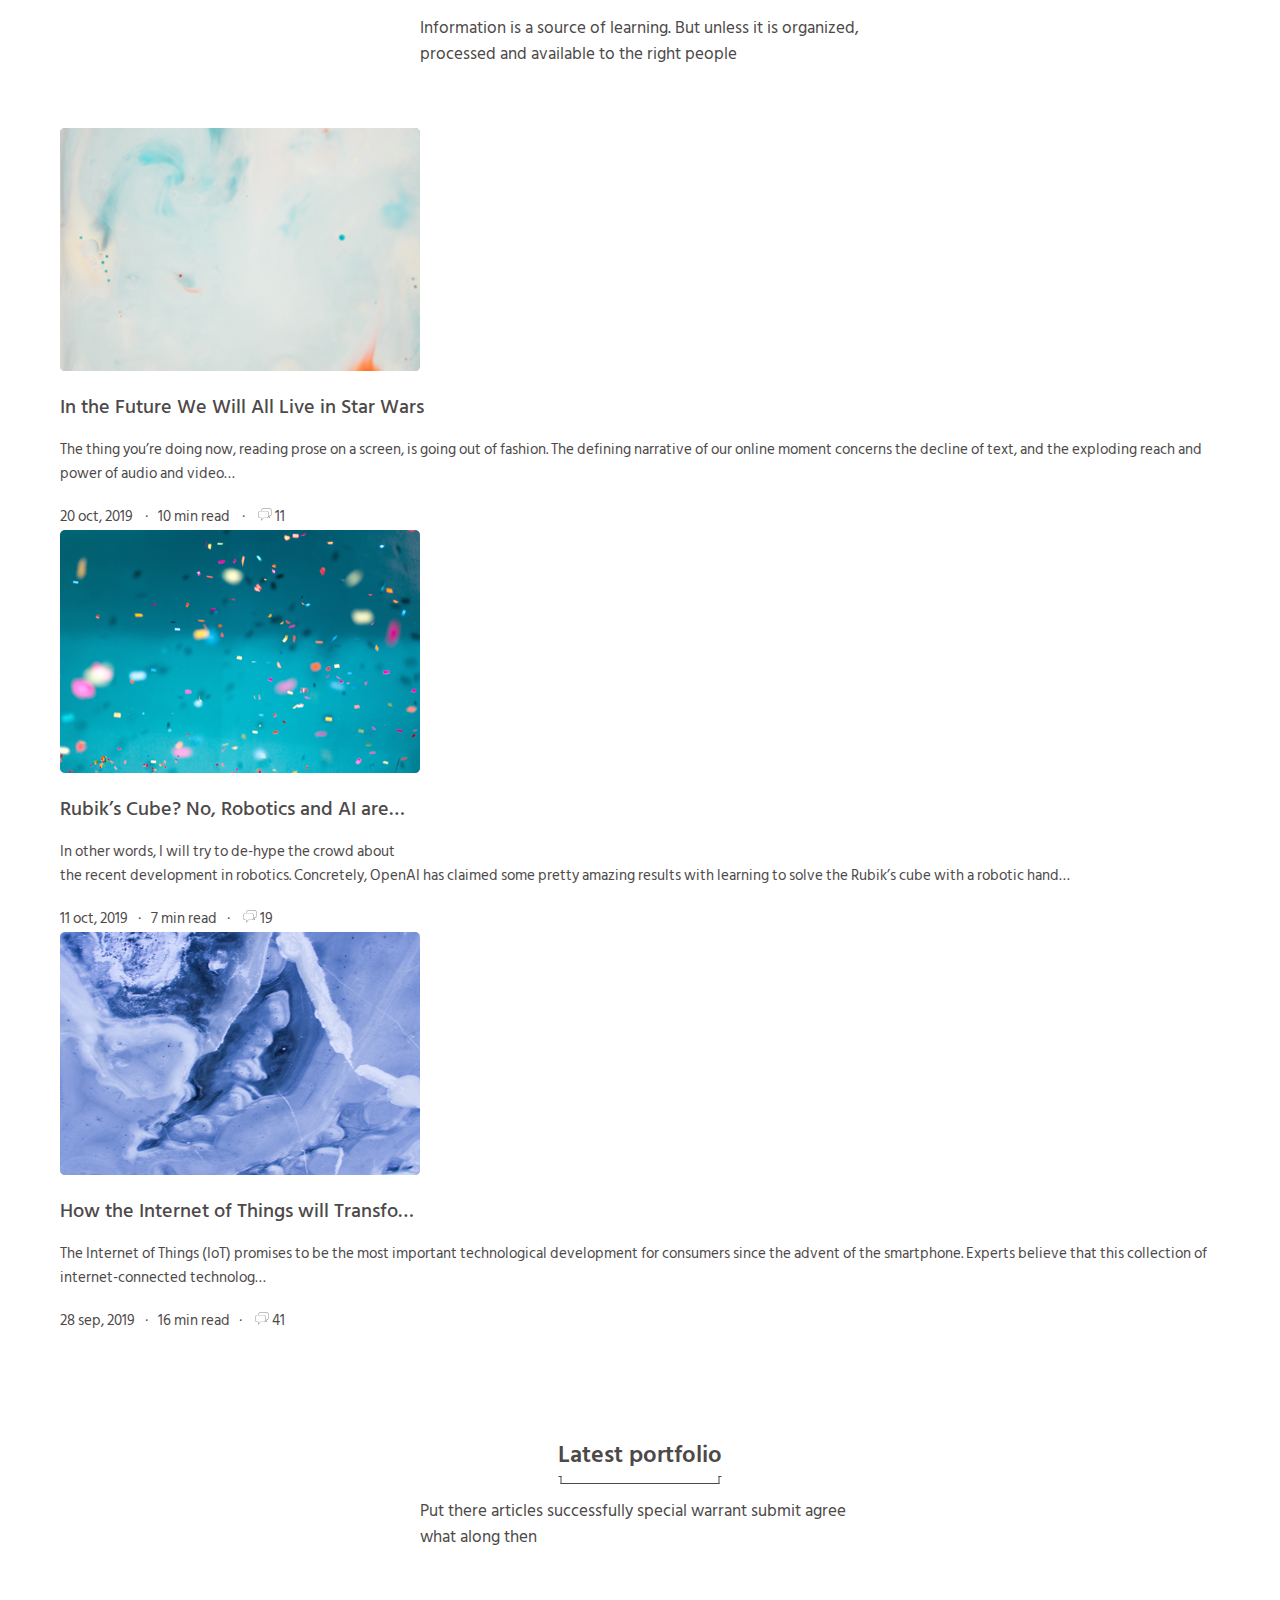
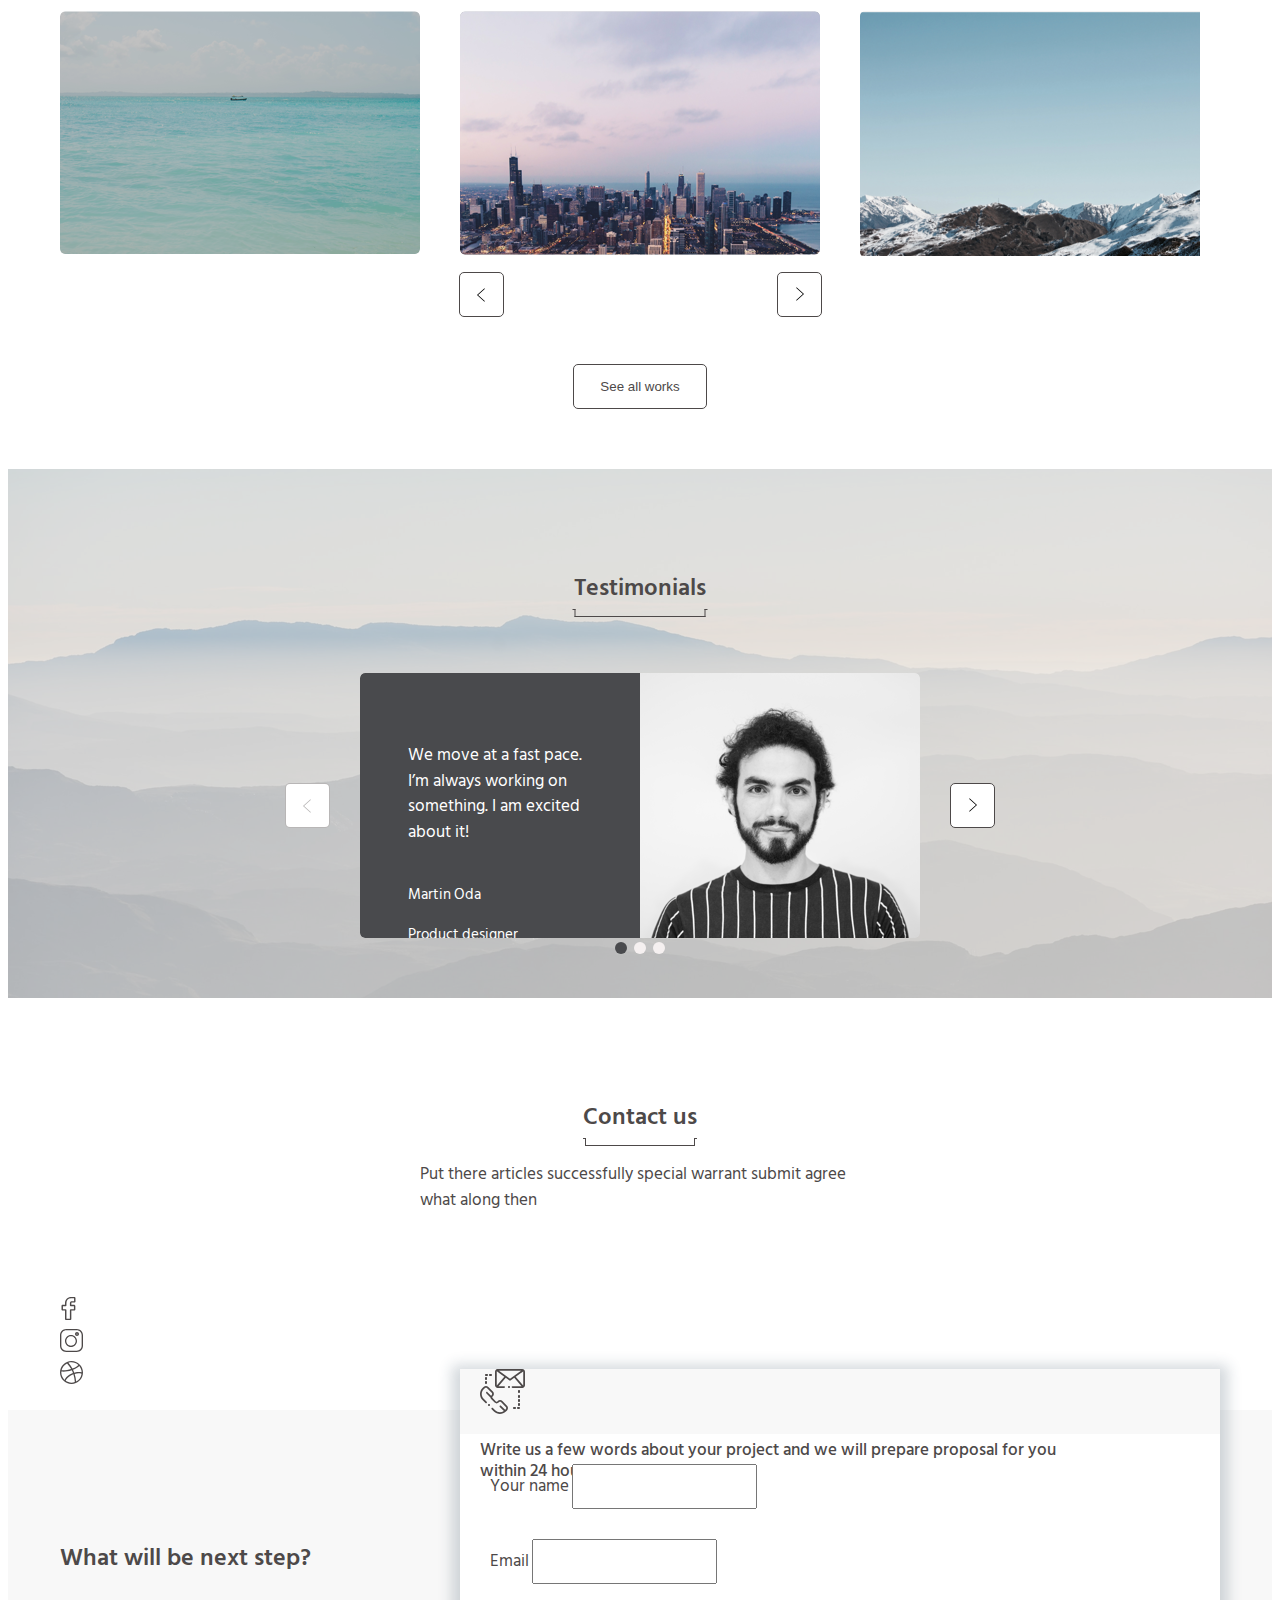
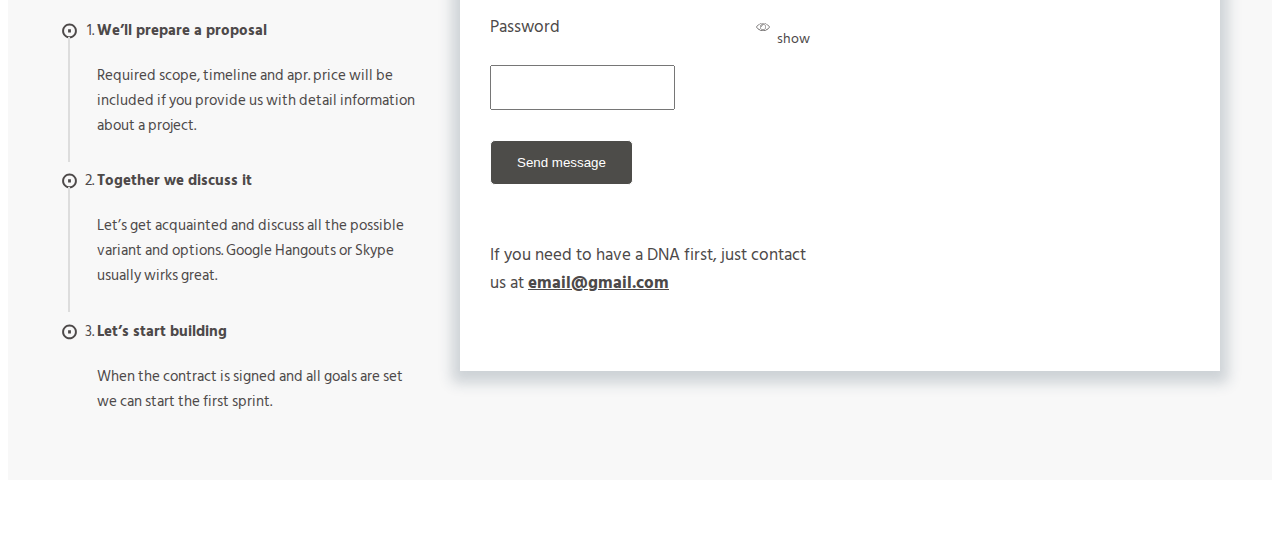
==== commit 4c2b229d: "add map" ====
--- a/index.html
+++ b/index.html
@@ -778,7 +778,8 @@
                     <span>email@gmail.com</span>
                   </p>
                 </form>
-                <img class="contacts-image" src="./images/map.png" alt="map" />
+                <!-- <img class="contacts-image" src="./images/map.png" alt="map" /> -->
+                <iframe src="https://www.google.com/maps/embed?pb=!1m14!1m8!1m3!1d112526.76815316133!2d30.585315915073306!3d50.441818848134425!3m2!1i1024!2i768!4f13.1!3m3!1m2!1s0x40d4cfa04a0c8e5b%3A0x3b40a2bcbca08807!2z0JrQuNC10LLQvi3Qn9C10YfQtdGA0YHQutCw0Y8g0LvQsNCy0YDQsA!5e0!3m2!1sru!2sua!4v1630227294306!5m2!1sru!2sua" width="380" height="537" style="border:0;" allowfullscreen="" loading="lazy"></iframe>
               </div>
             </div>
           </div>
@@ -829,6 +830,6 @@
       integrity="sha384-Piv4xVNRyMGpqkS2by6br4gNJ7DXjqk09RmUpJ8jgGtD7zP9yug3goQfGII0yAns"
       crossorigin="anonymous"
     ></script>
-    <script src="./js/HW5/slider.js"></script>
+    <script src="./js/Slider/sliders.js"></script>
   </body>
 </html>
--- a/css/main.css
+++ b/css/main.css
@@ -670,7 +670,7 @@
 }
 @media screen and (min-width: 320px) {
   .portfolio-container-card {
-    height: 845px;
+    height: 600px;
     width: 320px;
   }
 }
